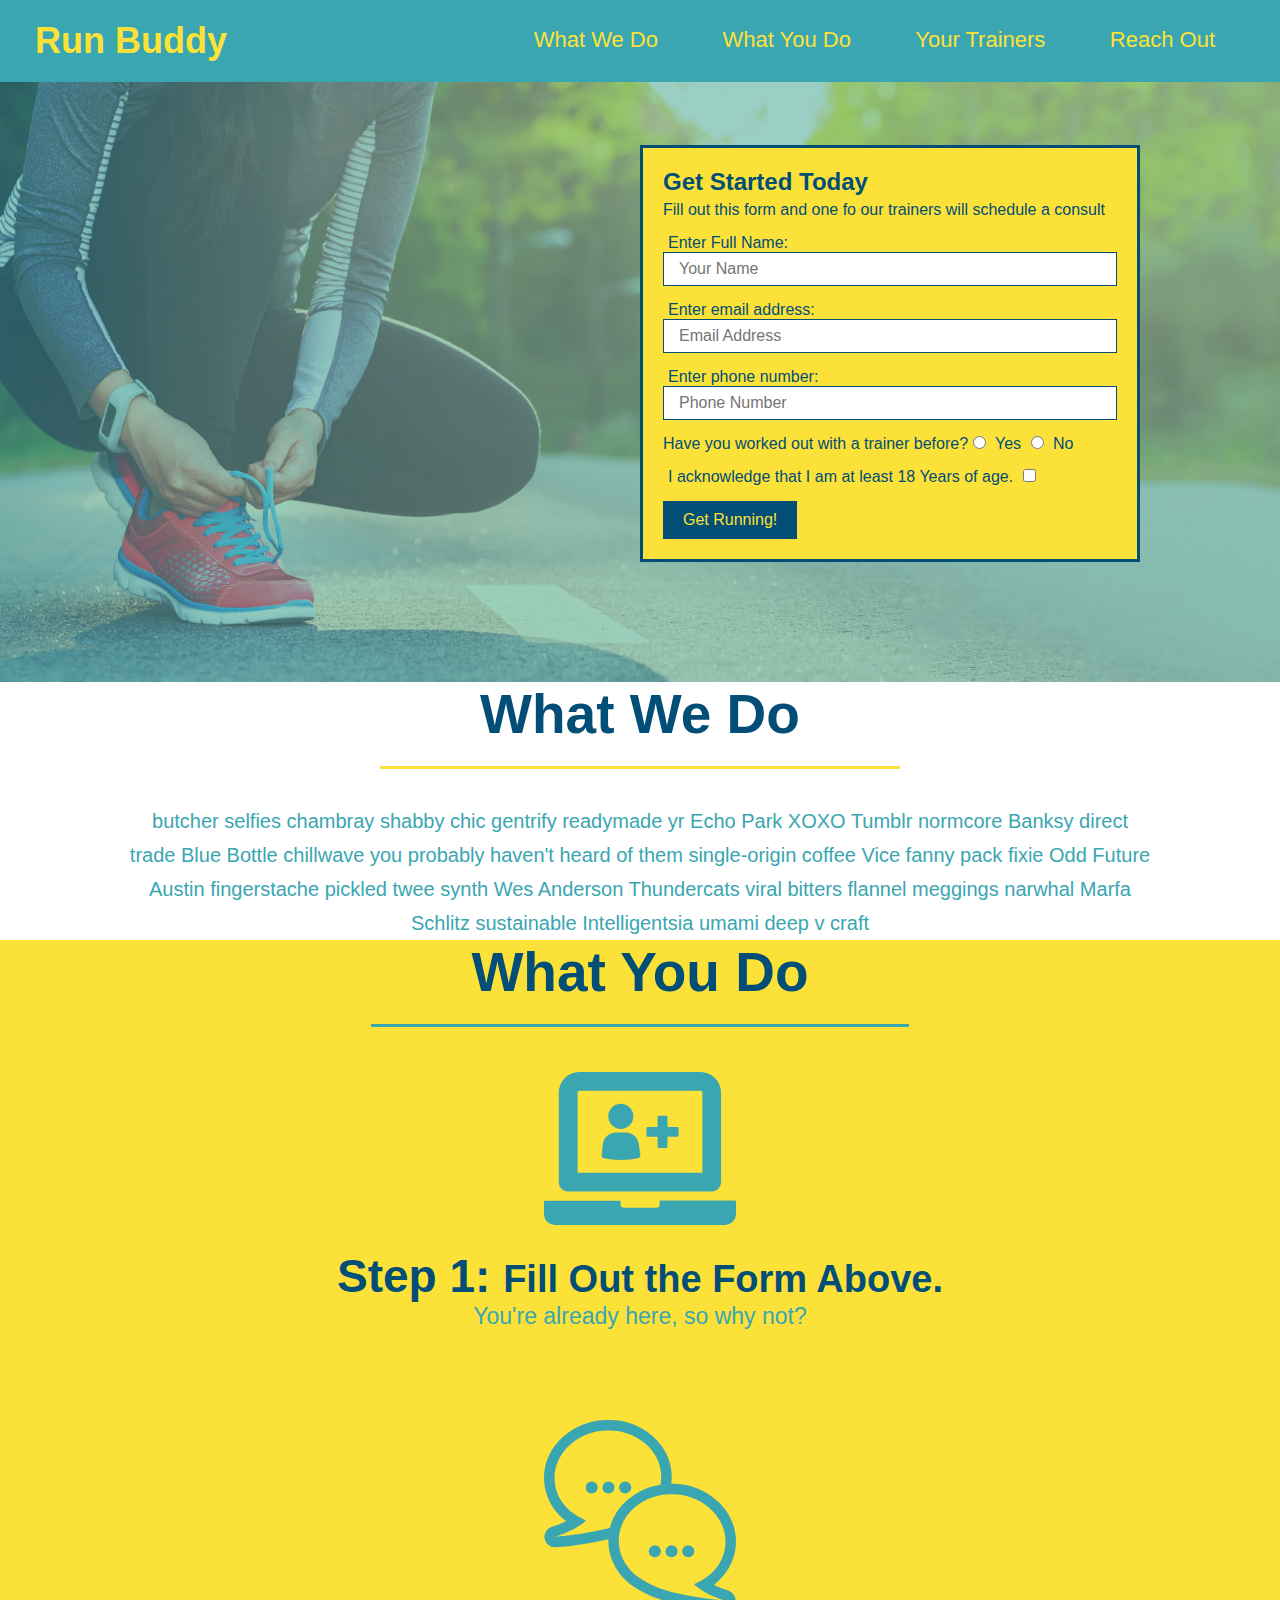
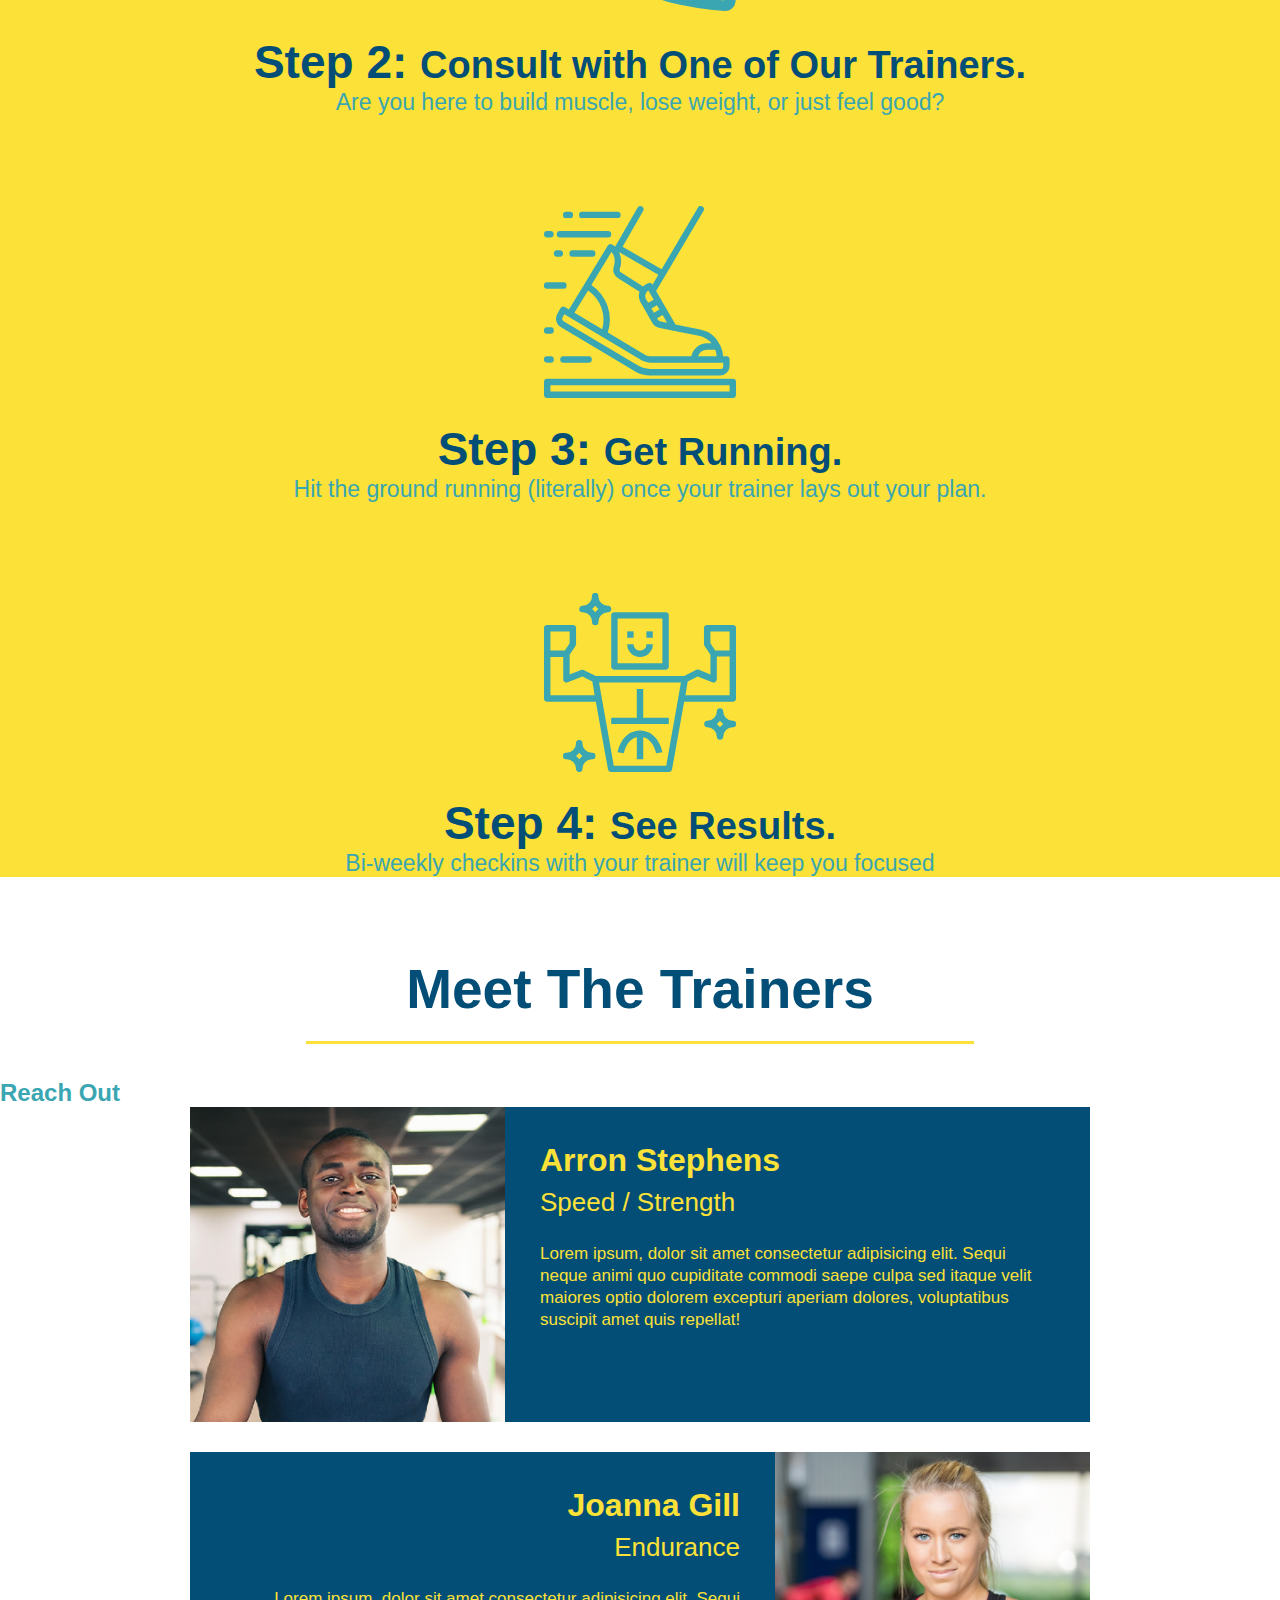
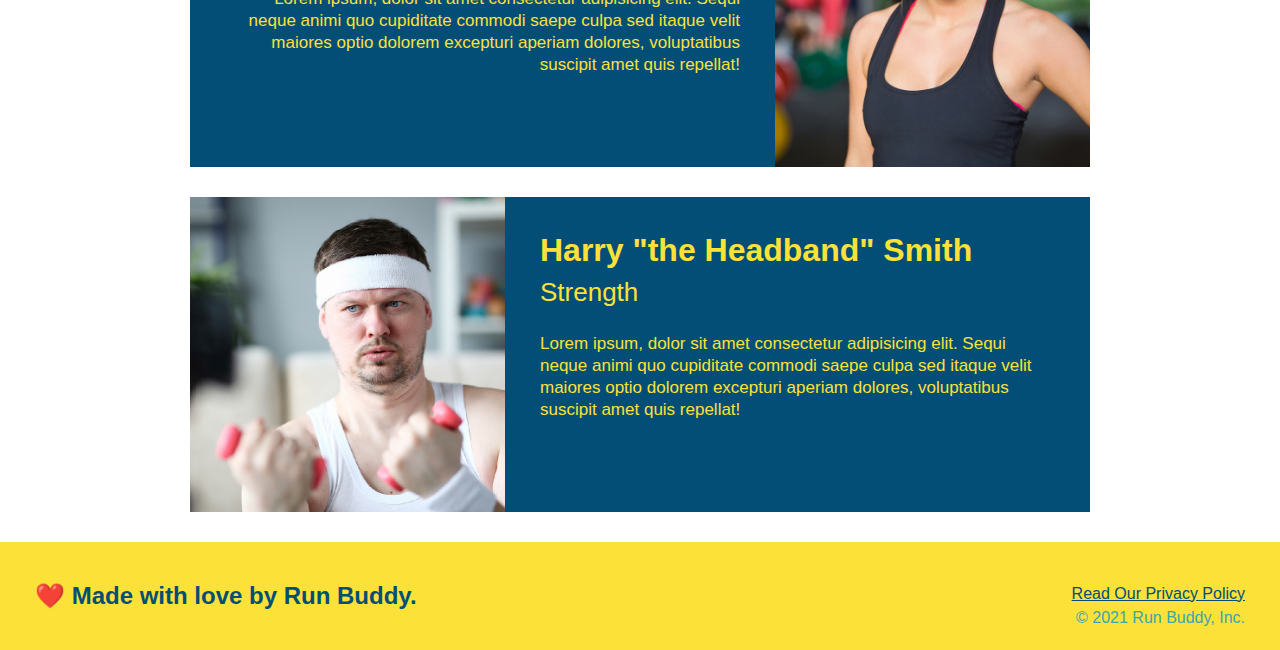
==== index.html @ f53e78df "completed the trainers section" ====
<!DOCTYPE html>
<html lang="en">
  <head>
    <link rel="stylesheet" href="style.css" />
    <meta charset="UTF-8" />
    <meta http-equiv="X-UA-Compatible" content="IE=edge" />
    <meta name="viewport" content="width=device-width, initial-scale=1.0" />
    <title>Run Buddy</title>
  </head>
  <body>
    <header>
      <h1><a href="/">Run Buddy</a></h1>
      <nav>
        <ul>
          <li><a href="#what-we-do">What We Do</a></li>
          <li><a href="#what-you-do">What You Do</a></li>
          <li><a href="#your-trainers">Your Trainers</a></li>
          <li><a href="#reach-out">Reach Out</a></li>
        </ul>
      </nav>
    </header>
    <section class="hero">
      <div class="hero-form">
        <h3>Get Started Today</h3>
        <p>
          Fill out this form and one fo our trainers will schedule a consult
        </p>
        <form>
          <label for="name">Enter Full Name:</label>
          <input
            class="form-imput"
            type="text"
            placeholder="Your Name"
            name="name"
            id="name"
          />
          <label for="email">Enter email address:</label>
          <input
            class="form-imput"
            type="email"
            placeholder="Email Address"
            name="email"
            id="email"
          />
          <label for="phone">Enter phone number:</label>
          <input
            class="form-imput"
            type="tel"
            placeholder="Phone Number"
            name="phone"
            id="phone"
          />
          <p>
            Have you worked out with a trainer before?
            <input type="radio" name="trainer-confirm" id="trainer-yes" />
            <label for="trainer-yes">Yes</label>
            <input type="radio" name="trainer-confirm" id="trainer-no" />
            <label for="trainer-no">No</label>
          </p>
          <p>
            <label for="checkbox">
              I acknowledge that I am at least 18 Years of age.
            </label>
            <input type="checkbox" name="age-confrim" id="checkbox" />
          </p>
          <button type="submit">Get Running!</button>
        </form>
      </div>
    </section>
    <section id="what-we-do" class="intro">
      <h2 class="section-title primary-border">What We Do</h2>
      <p>
        butcher selfies chambray shabby chic gentrify readymade yr Echo Park
        XOXO Tumblr normcore Banksy direct trade Blue Bottle chillwave you
        probably haven't heard of them single-origin coffee Vice fanny pack
        fixie Odd Future Austin fingerstache pickled twee synth Wes Anderson
        Thundercats viral bitters flannel meggings narwhal Marfa Schlitz
        sustainable Intelligentsia umami deep v craft
      </p>
    </section>
    <section id="what-you-do" class="steps">
      <h2 class="section-title secondary-border">What You Do</h2>
      <div>
        <img src="/images/step-1.svg" alt="" />
        <h3>Step 1: <span>Fill Out the Form Above.</span></h3>
        <p>You're already here, so why not?</p>
      </div>
      <div>
        <img src="/images/step-2.svg" alt="" />
        <h3>Step 2: <span>Consult with One of Our Trainers.</span></h3>
        <p>Are you here to build muscle, lose weight, or just feel good?</p>
      </div>
      <div>
        <img src="/images/step-3.svg" alt="" />
        <h3>Step 3: <span>Get Running.</span></h3>
        <p>
          Hit the ground running (literally) once your trainer lays out your
          plan.
        </p>
      </div>
      <div>
        <img src="/images/step-4.svg" alt="" />
        <h3>Step 4: <span>See Results.</span></h3>
        <p>Bi-weekly checkins with your trainer will keep you focused</p>
      </div>
    </section>
    <section id="your-trainers" class="trainers">
      <h2 class="section-title primary-border">Meet The Trainers</h2>
    </section>
    <section>
      <h2>Reach Out</h2>
      <article class="trainer">
        <img
          src="/images/trainer-1.jpg"
          alt="Arron Stephens in his workout cloths, ready to pump iron"
        />
        <div class="trainer-bio text-left">
          <h3>Arron Stephens</h3>
          <h4>Speed / Strength</h4>
          <p>
            Lorem ipsum, dolor sit amet consectetur adipisicing elit. Sequi
            neque animi quo cupiditate commodi saepe culpa sed itaque velit
            maiores optio dolorem excepturi aperiam dolores, voluptatibus
            suscipit amet quis repellat!
          </p>
        </div>
      </article>
      <article class="trainer">
        <div class="trainer-bio text-right">
          <h3>Joanna Gill</h3>
          <h4>Endurance</h4>
          <p>
            Lorem ipsum, dolor sit amet consectetur adipisicing elit. Sequi
            neque animi quo cupiditate commodi saepe culpa sed itaque velit
            maiores optio dolorem excepturi aperiam dolores, voluptatibus
            suscipit amet quis repellat!
          </p>
        </div>
        <img
          src="/images/trainer-2.jpg"
          alt="Joanna Gill cooling off after a workout"
        />
      </article>
      <article class="trainer">
        <img
          src="/images/trainer-3.jpg"
          alt="Harry Smith wearing a headband and lifting comically small pink weights"
        />
        <div class="trainer-bio text-left">
          <h3>Harry "the Headband" Smith</h3>
          <h4>Strength</h4>
          <p>
            Lorem ipsum, dolor sit amet consectetur adipisicing elit. Sequi
            neque animi quo cupiditate commodi saepe culpa sed itaque velit
            maiores optio dolorem excepturi aperiam dolores, voluptatibus
            suscipit amet quis repellat!
          </p>
        </div>
      </article>
    </section>
    <footer>
      <h2>❤️ Made with love by Run Buddy.</h2>
      <div>
        <a href="#">Read Our Privacy Policy</a><br />&copy; 2021 Run Buddy, Inc.
      </div>
    </footer>
  </body>
</html>
---- style.css ----
* {
  margin: 0;
  padding: 0rem;
  box-sizing: border-box;
}

header h1 {
  font-weight: bold;
  font-size: 36px;
  color: #fce138;
  margin: 0;
}

header a {
  text-decoration: none;
  color: #fce138;
}

body {
  color: #39a6b2;
  font-family: Helvetica, Arial, sans-serif;
}

header {
  padding: 20px 35px;
  background-color: #39a6b2;
}
header nav {
  float: right;
  margin: 7px 0;
}

header nav ul li {
  display: inline;
}

header nav ul li a {
  margin: 0 30px;
  font-weight: lighter;
  font-size: 22px;
}

header h1 {
  font-weight: bold;
  font-size: 36px;
  color: #fce138;
  margin: 0;
  display: inline;
}

footer {
  background: #fce138;
  width: 100%;
  padding: 40px 35px;
}

footer h2 {
  display: inline;
  color: #024e76;
  margin: 0;
}

footer div {
  float: right;
  line-height: 1.5;
  text-align: right;
}
footer a {
  color: #024e76;
}

.hero {
  padding: 60px;
  background-image: url(/images/hero-bg.jpg);
  height: 600px;
  background-size: cover;
  background-position: center;
  position: relative;
}

.hero-form {
  background-color: #fce138;
  padding: 20px;
  width: 500px;
  color: #024e76;
  border-style: solid;
  border-width: 3px;
  border-color: #024e76;
  border: solid 3px #024e76;
  position: absolute;
  bottom: 120px;
  right: 140px;
}

.hero-form h3 {
  font-size: 24px;
  margin: 0;
}

.hero-form p {
  margin: 5px 0 15px 0;
}

.form-imput {
  border: 1px solid #024e76;
  display: block;
  padding: 7px 15px;
  font-size: 16px;
  color: #024e76;
  width: 100%;
  margin-bottom: 15px;
}

.hero-form label {
  margin: 0 5px;
}

button {
  padding: 10px 20px;
  font-size: 16px;
  background-color: #024e76;
  color: #fce138;
  border: none;
}

.intro {
  text-align: center;
}

.intro p {
  line-height: 1.7;
  color: #39a6b2;
  width: 80%;
  font-size: 20px;
  display: inline-block;
  margin: 0 auto;
}
.steps {
  text-align: center;
  background: #fce138;
}

.section-title {
  font-size: 55px;
  color: #024e76;
  margin-bottom: 35px;
  padding: 0 100px 20px 100px;
  display: inline-block;
  border-bottom: 3px solid;
}

.primary-border {
  border-color: #fce138;
}
.secondary-border {
  border-color: #39a6b2;
}

.steps div {
  margin-bottom: 80px;
}

.steps img {
  width: 15%;
  margin: 10px 0;
}

.steps h3 {
  color: #024e76;
  font-size: 46px;
  margin-top: 10px;
}

.steps p {
  color: #39a6b2;
  font-size: 23px;
}
.steps span {
  font-size: 38px;
}

.trainers {
  text-align: center;
}
.trainer {
  width: 900px;
  margin: 0 auto 30px auto;
  background: #024e76;
  color: #fce138;
  overflow: auto;
}

.trainer img {
  width: 35%;
  float: left;
}

.trainer-bio {
  padding: 35px;
  float: left;
  width: 65%;
}

.text-left {
  text-align: left;
}
.text-right {
  text-align: right;
}

.trainer-bio h3 {
  font-size: 32px;
  margin-bottom: 8px;
}
.trainer-bio h4 {
  font-weight: lighter;
  font-size: 26px;
  margin-bottom: 25px;
}
.trainer-bio p {
  font-size: 17px;
  line-height: 1.3;
}
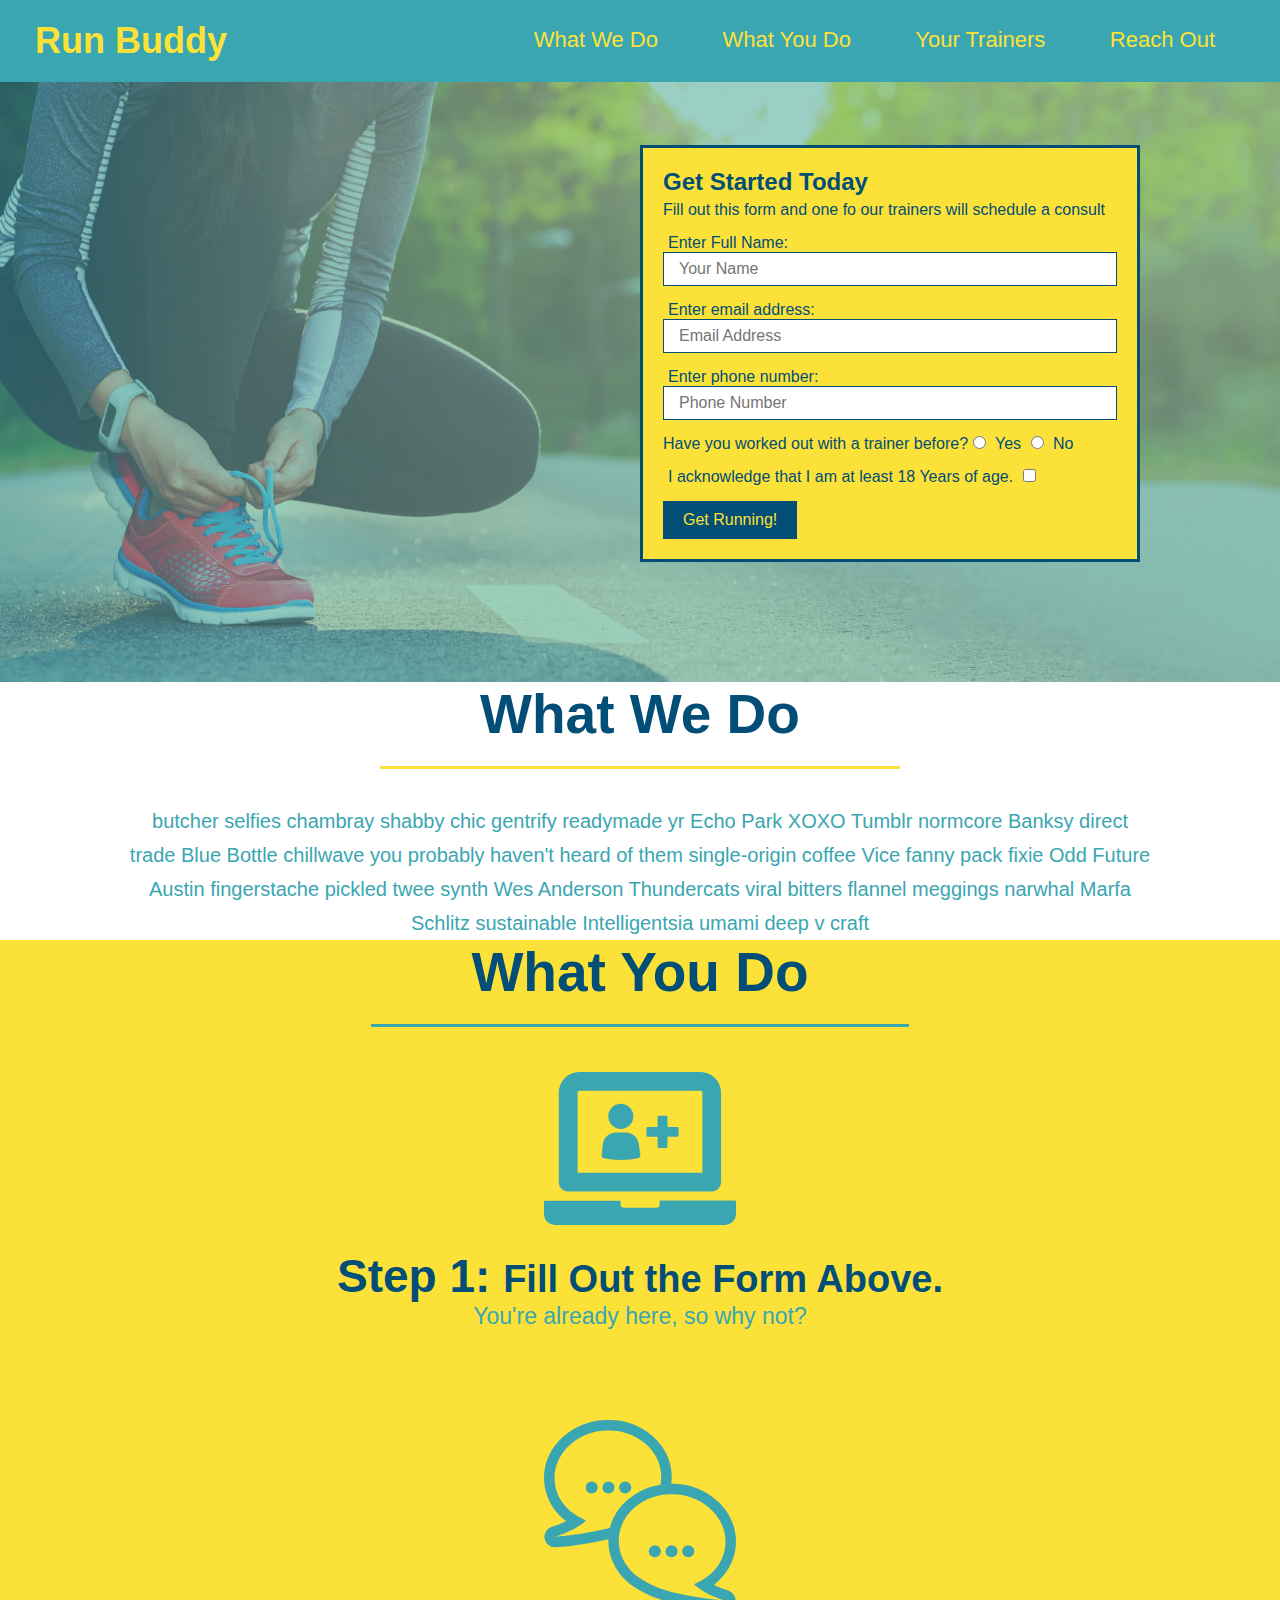
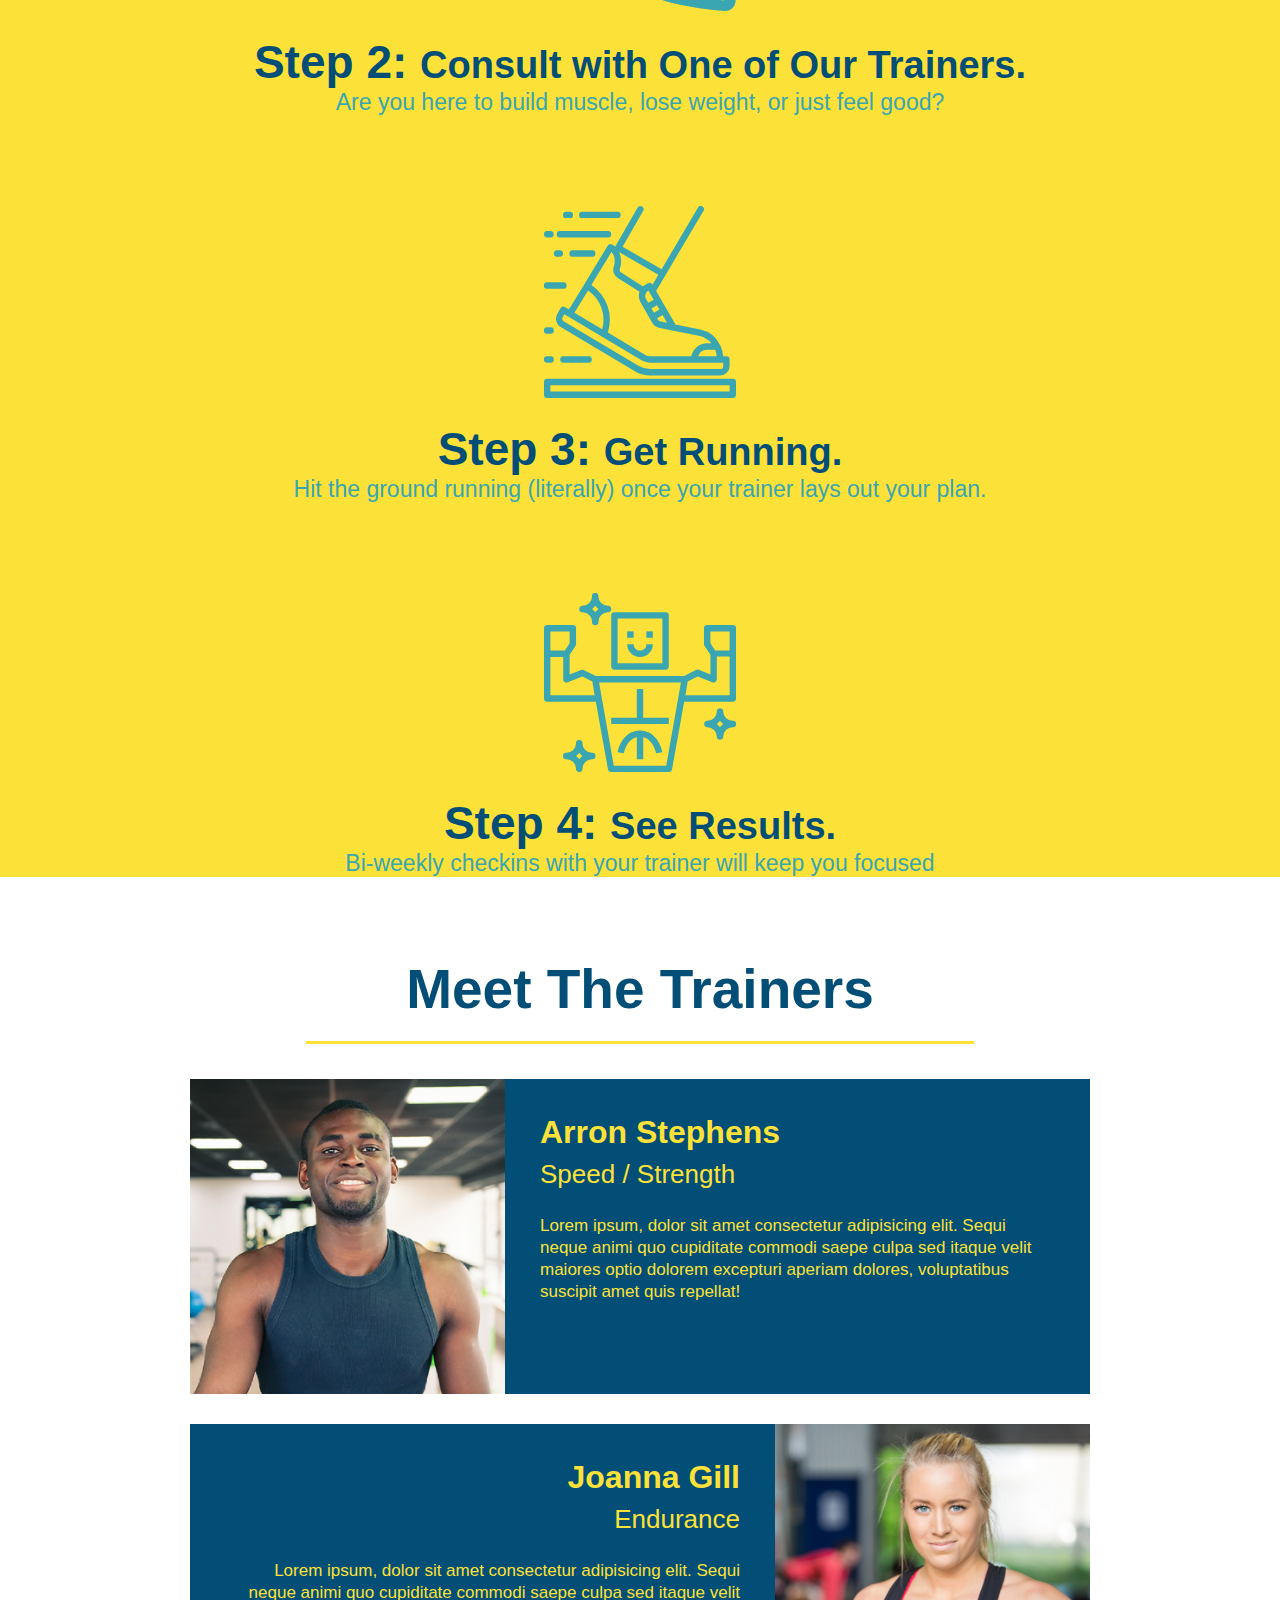
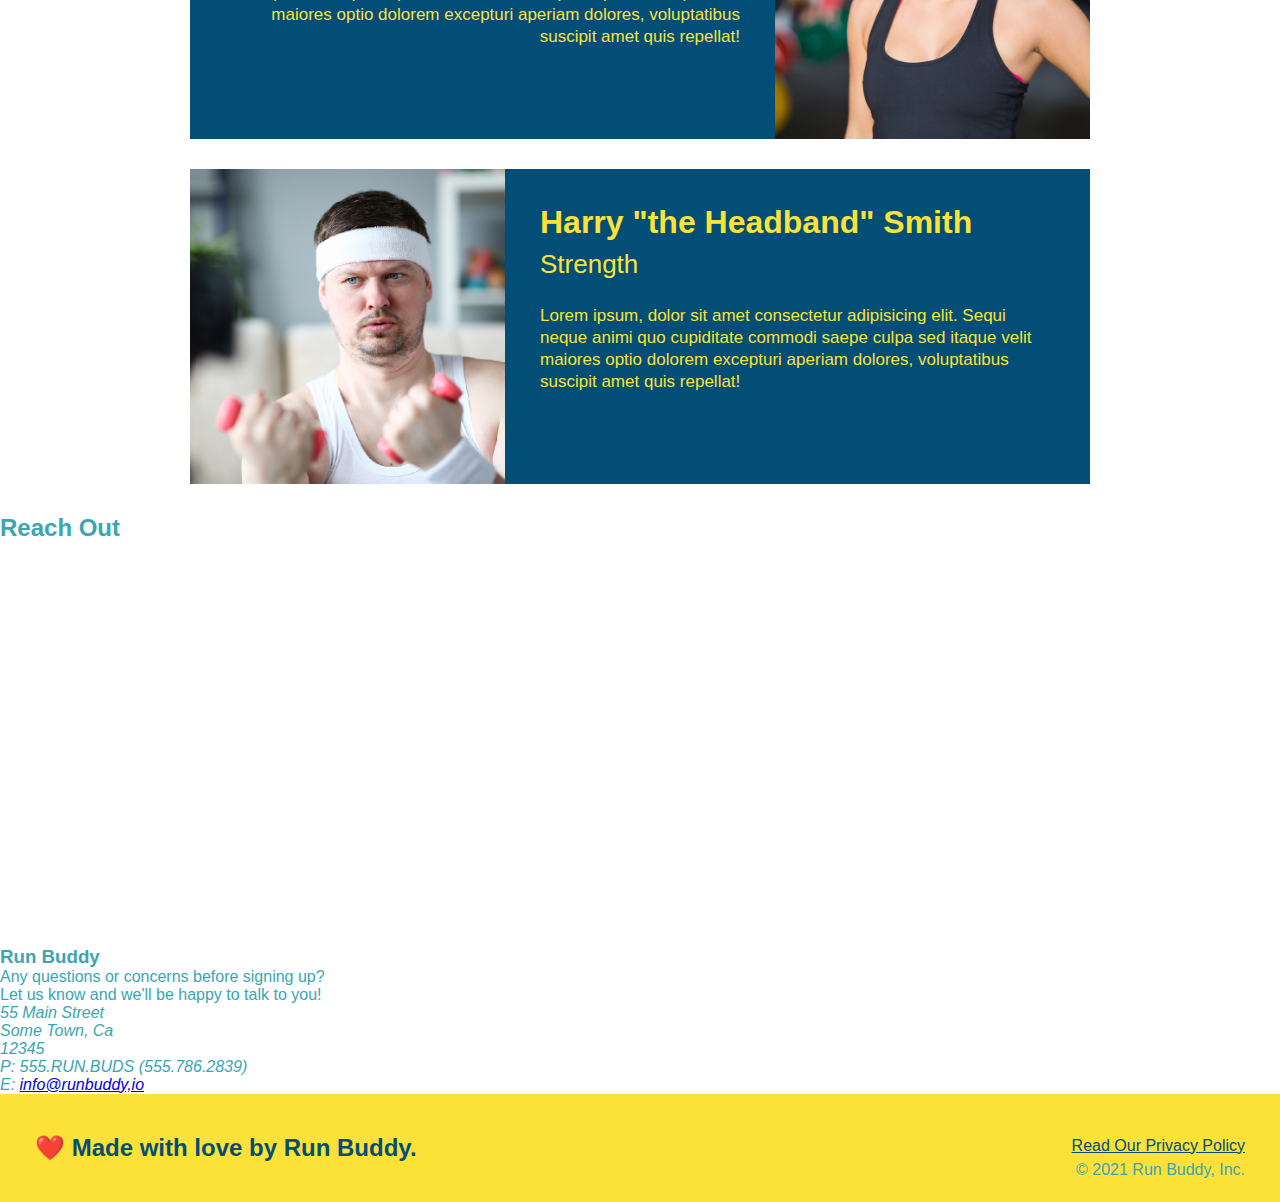
==== commit 186a48a8: "added reach out section" ====
--- a/index.html
+++ b/index.html
@@ -108,7 +108,6 @@
       <h2 class="section-title primary-border">Meet The Trainers</h2>
     </section>
     <section>
-      <h2>Reach Out</h2>
       <article class="trainer">
         <img
           src="/images/trainer-1.jpg"
@@ -158,6 +157,34 @@
         </div>
       </article>
     </section>
+    <section>
+      <h2>Reach Out</h2>
+      <div class="contact-info">
+        <iframe
+          src="https://www.google.com/maps/embed?pb=!1m18!1m12!1m3!1d195166.85764876707!2d-122.33954876734413!3d40.153817505942385!2m3!1f0!2f0!3f0!3m2!1i1024!2i768!4f13.1!3m3!1m2!1s0x80828359dcadd0dd%3A0x6235675d4a709898!2sPlanet%20Fitness!5e0!3m2!1sen!2sus!4v1633127228440!5m2!1sen!2sus"
+          width="400"
+          height="400"
+          style="border: 0"
+          allowfullscreen=""
+          loading="lazy"
+        ></iframe>
+        <div>
+          <h3>Run Buddy</h3>
+          <p>
+            Any questions or concerns before signing up?
+            <br />
+            Let us know and we'll be happy to talk to you!
+          </p>
+          <address>
+            55 Main Street <br />
+            Some Town, Ca <br />
+            12345 <br />
+            P: 555.RUN.BUDS (555.786.2839) <br />
+            E: <a href="mailto:info@runbuddy.io">info@runbuddy,io</a>
+          </address>
+        </div>
+      </div>
+    </section>
     <footer>
       <h2>❤️ Made with love by Run Buddy.</h2>
       <div>
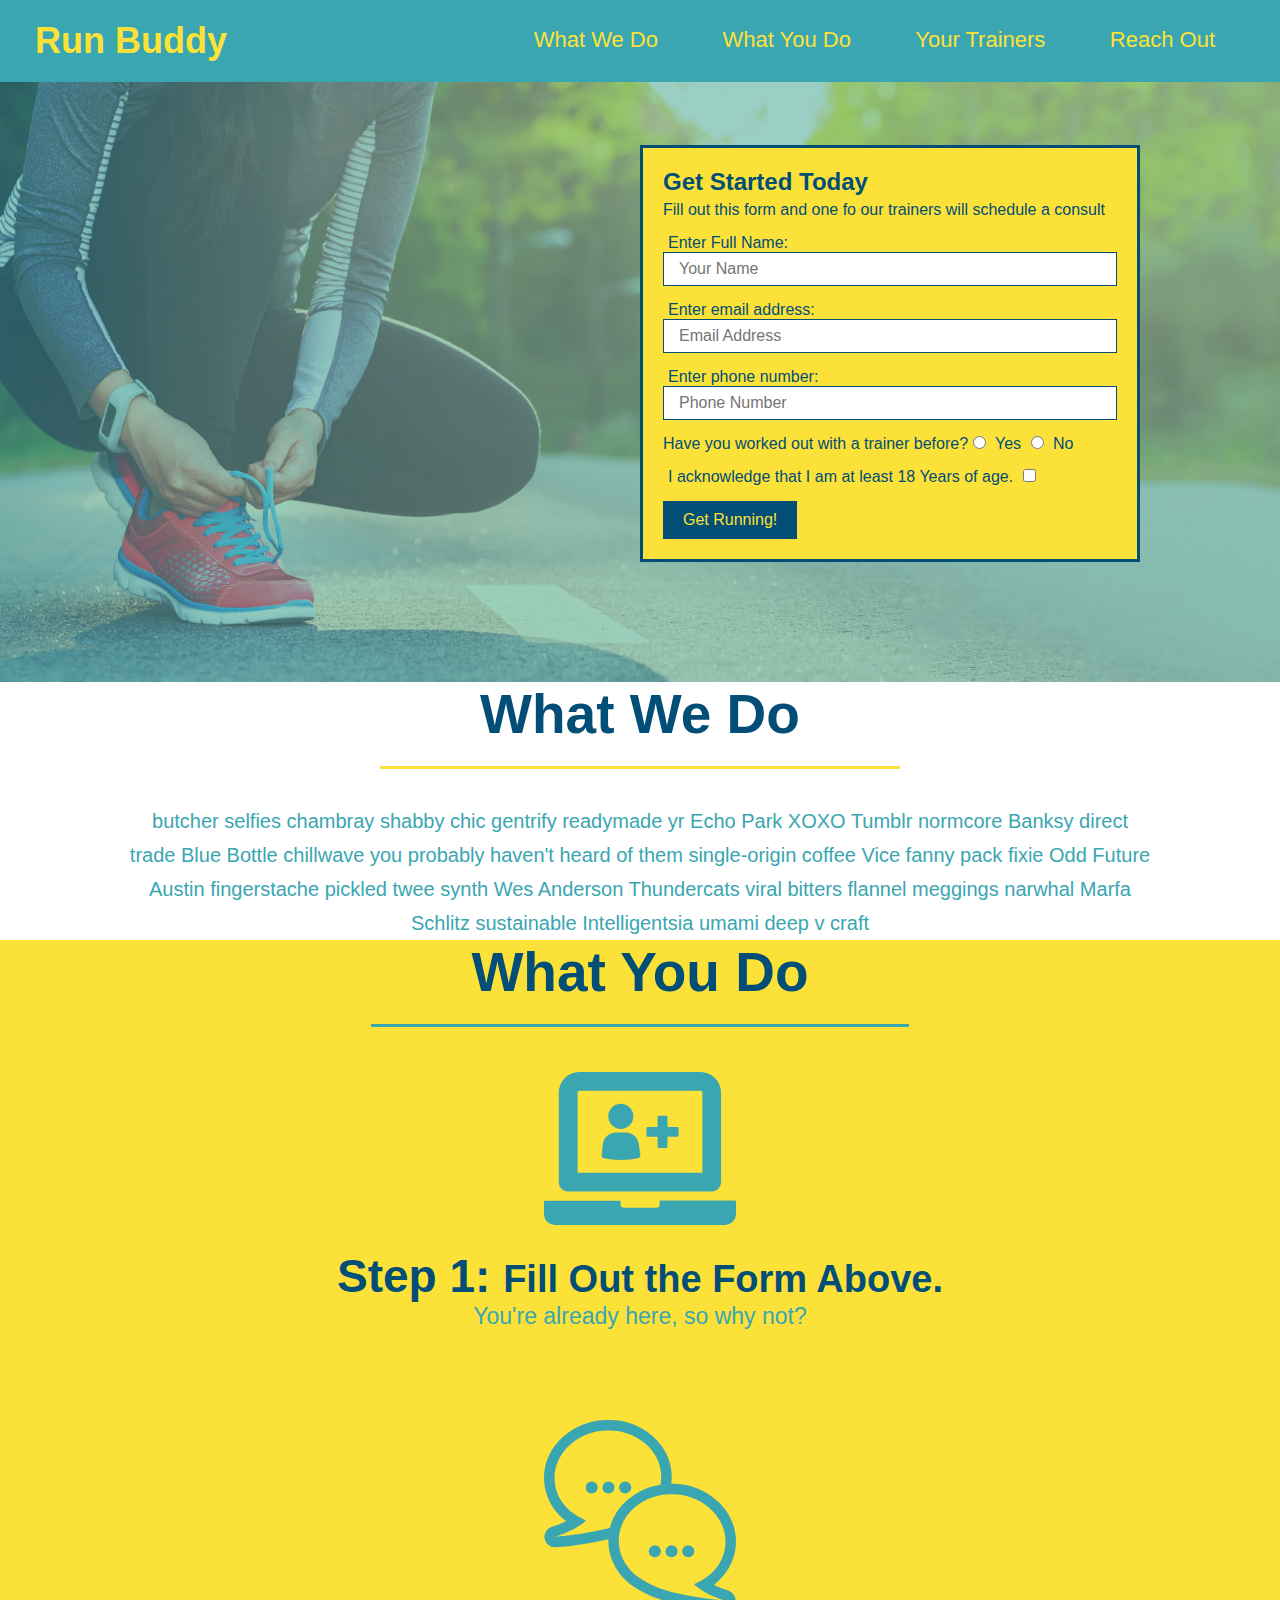
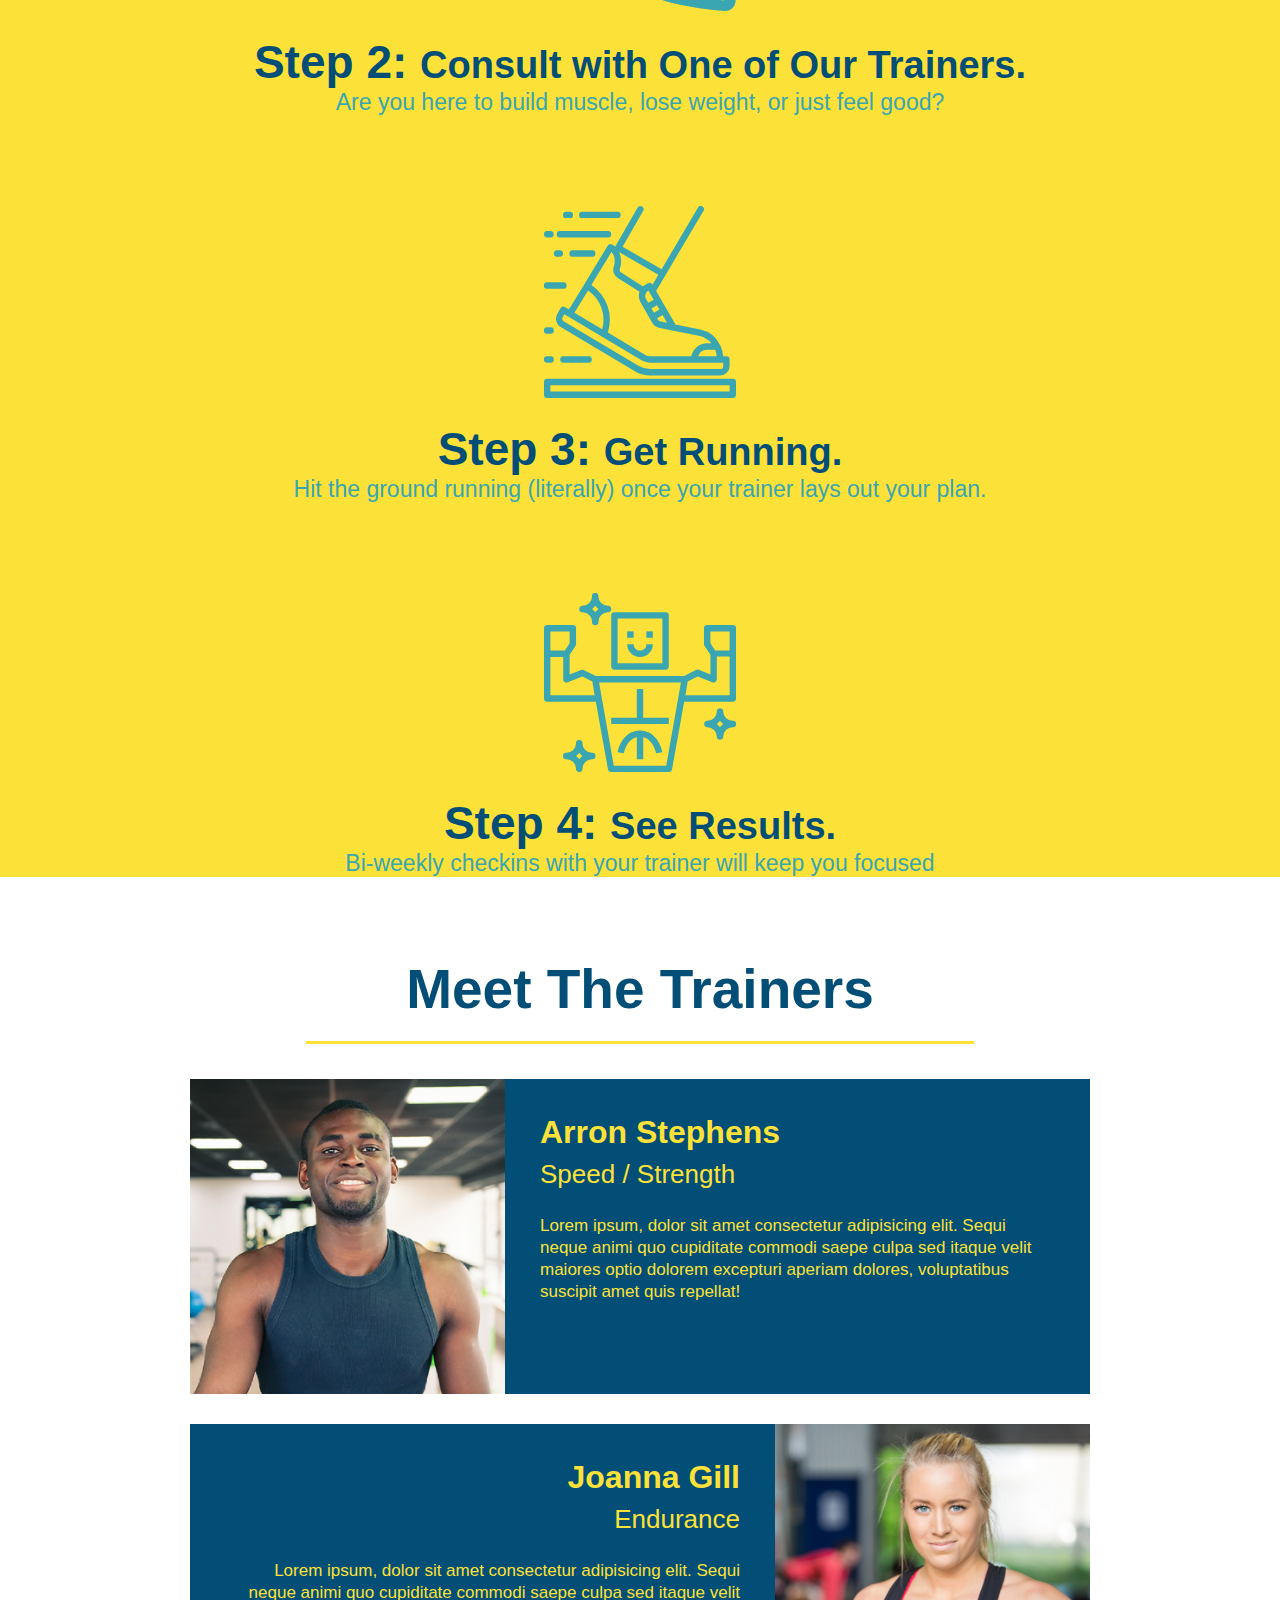
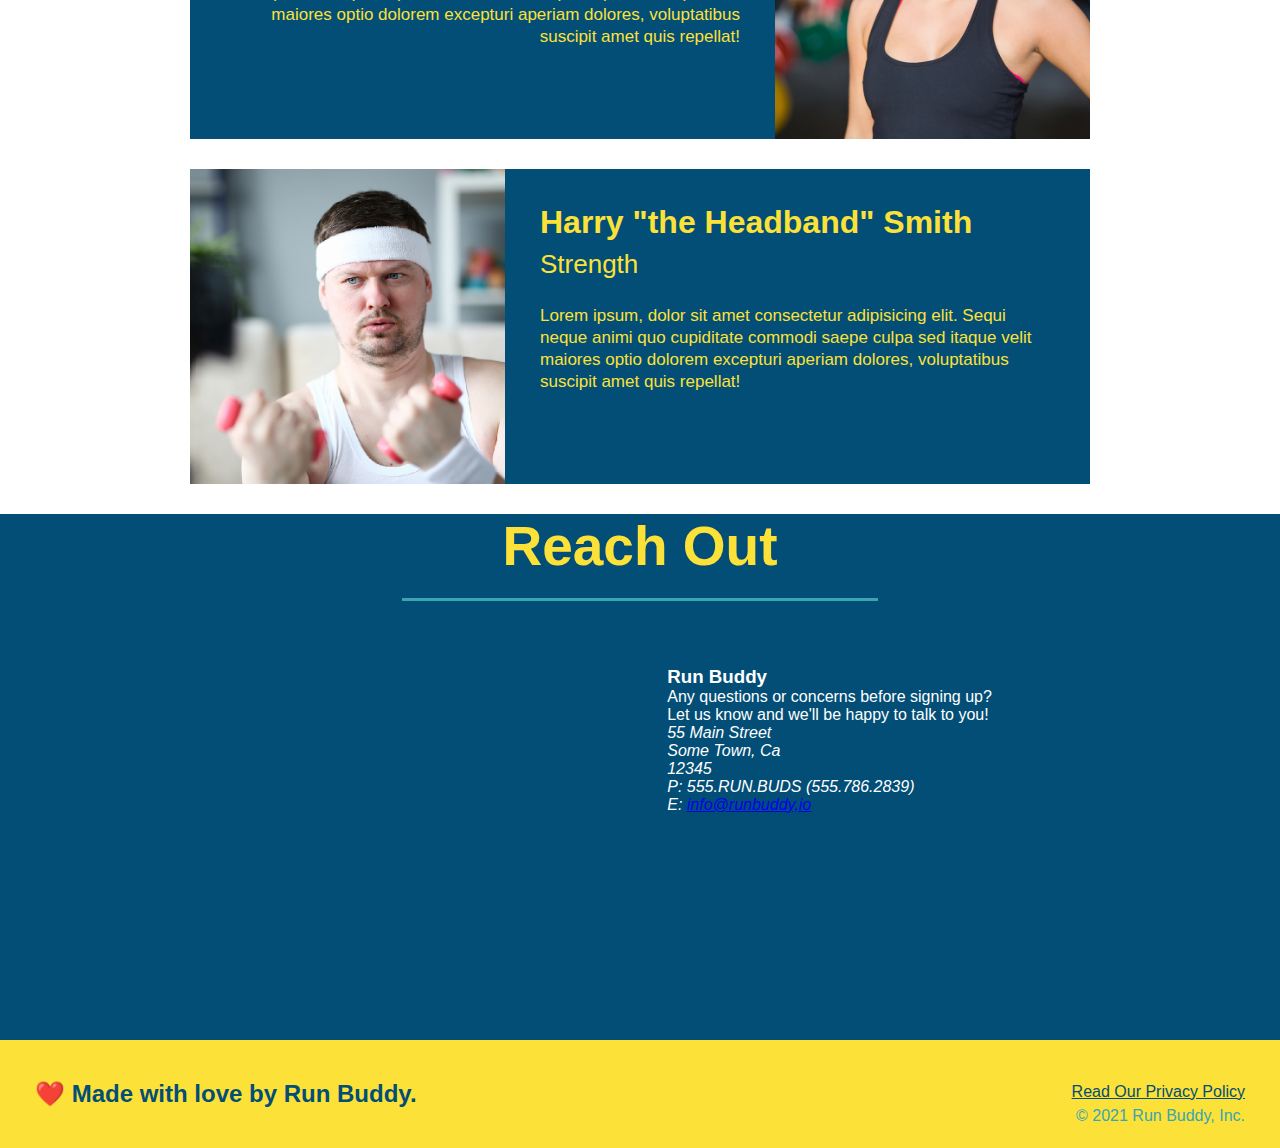
==== commit 09137004: "style contact info" ====
--- a/index.html
+++ b/index.html
@@ -157,8 +157,8 @@
         </div>
       </article>
     </section>
-    <section>
-      <h2>Reach Out</h2>
+    <section id="reach-out" class="contact">
+      <h2 class="section-title secondary-border">Reach Out</h2>
       <div class="contact-info">
         <iframe
           src="https://www.google.com/maps/embed?pb=!1m18!1m12!1m3!1d195166.85764876707!2d-122.33954876734413!3d40.153817505942385!2m3!1f0!2f0!3f0!3m2!1i1024!2i768!4f13.1!3m3!1m2!1s0x80828359dcadd0dd%3A0x6235675d4a709898!2sPlanet%20Fitness!5e0!3m2!1sen!2sus!4v1633127228440!5m2!1sen!2sus"
--- a/style.css
+++ b/style.css
@@ -221,3 +221,22 @@
   font-size: 17px;
   line-height: 1.3;
 }
+.contact {
+  text-align: center;
+  background: #024e76;
+}
+.contact h2 {
+  color: #fce138;
+}
+.contact-info iframe {
+  width: 400px;
+  height: 400px;
+}
+.contact-info div {
+  width: 410px;
+  display: inline-block;
+  vertical-align: top;
+  text-align: left;
+  margin: 30px 0 0 60px;
+  color: white;
+}
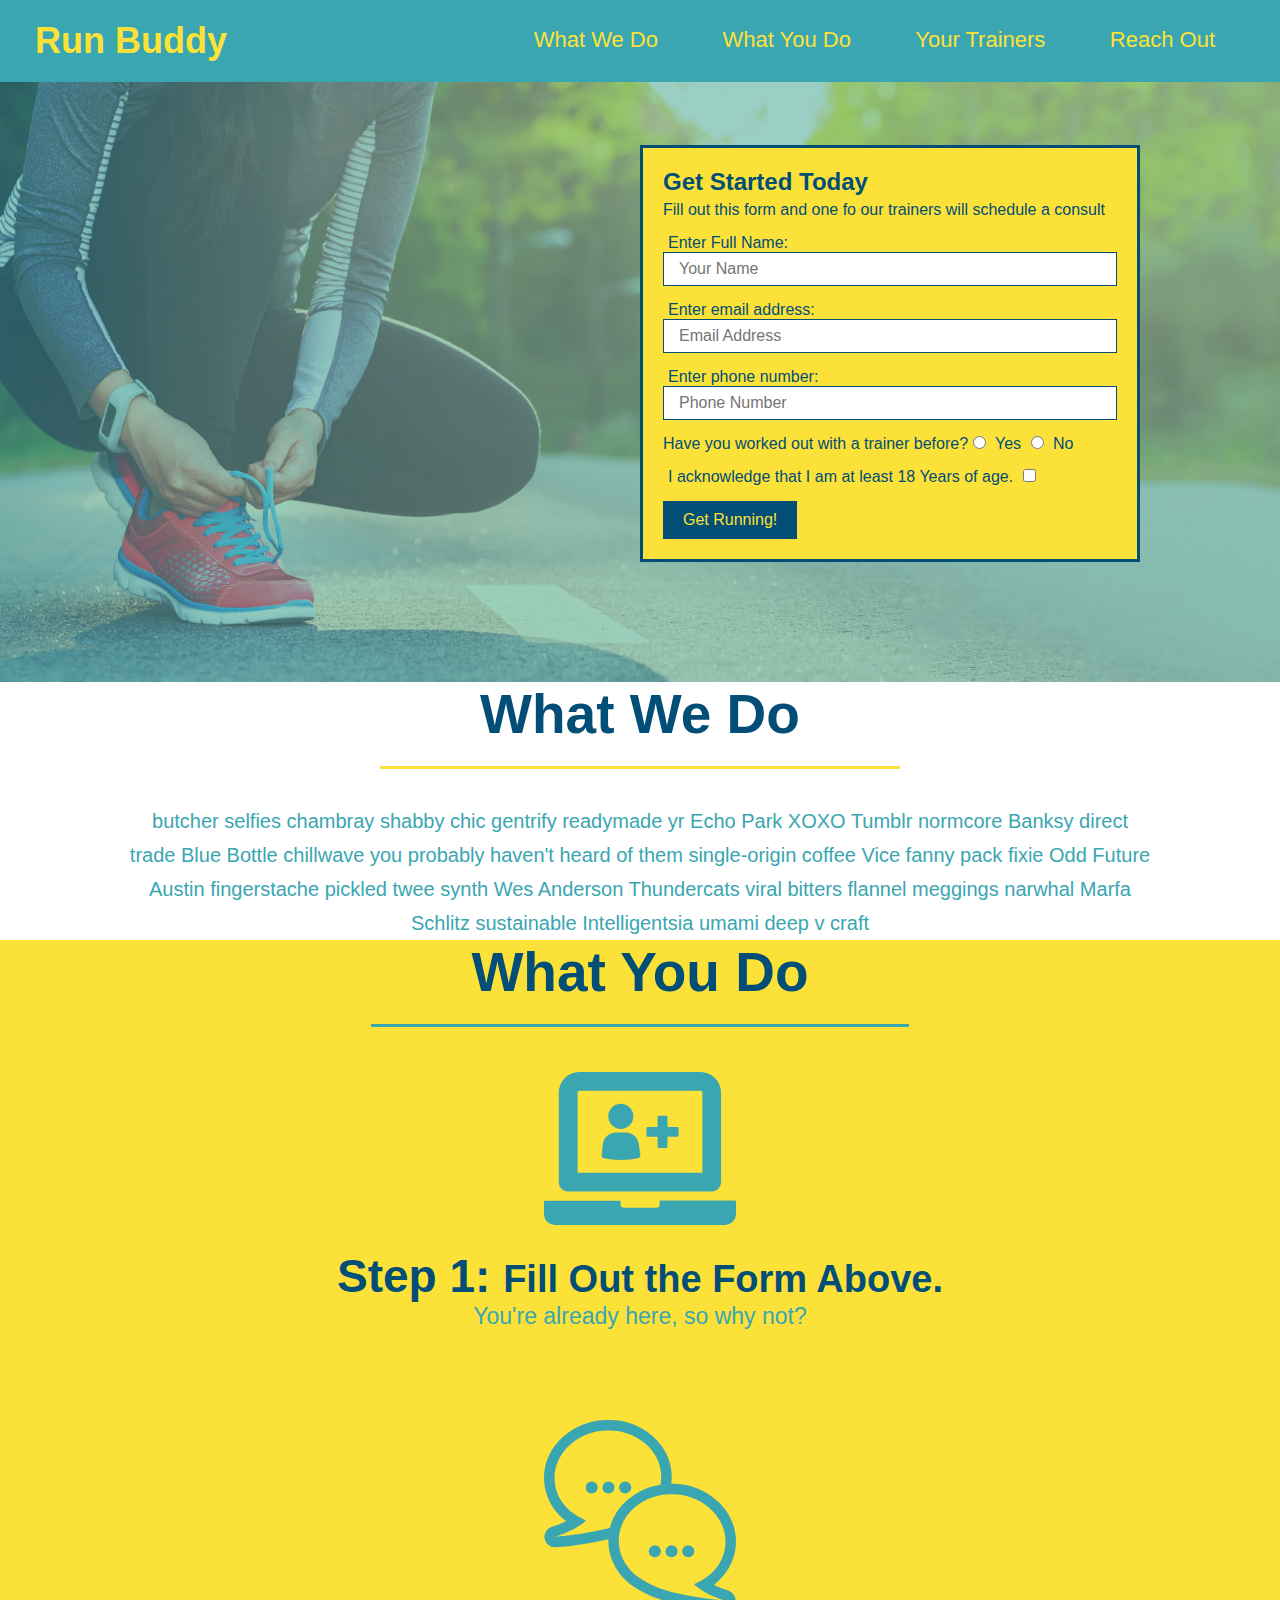
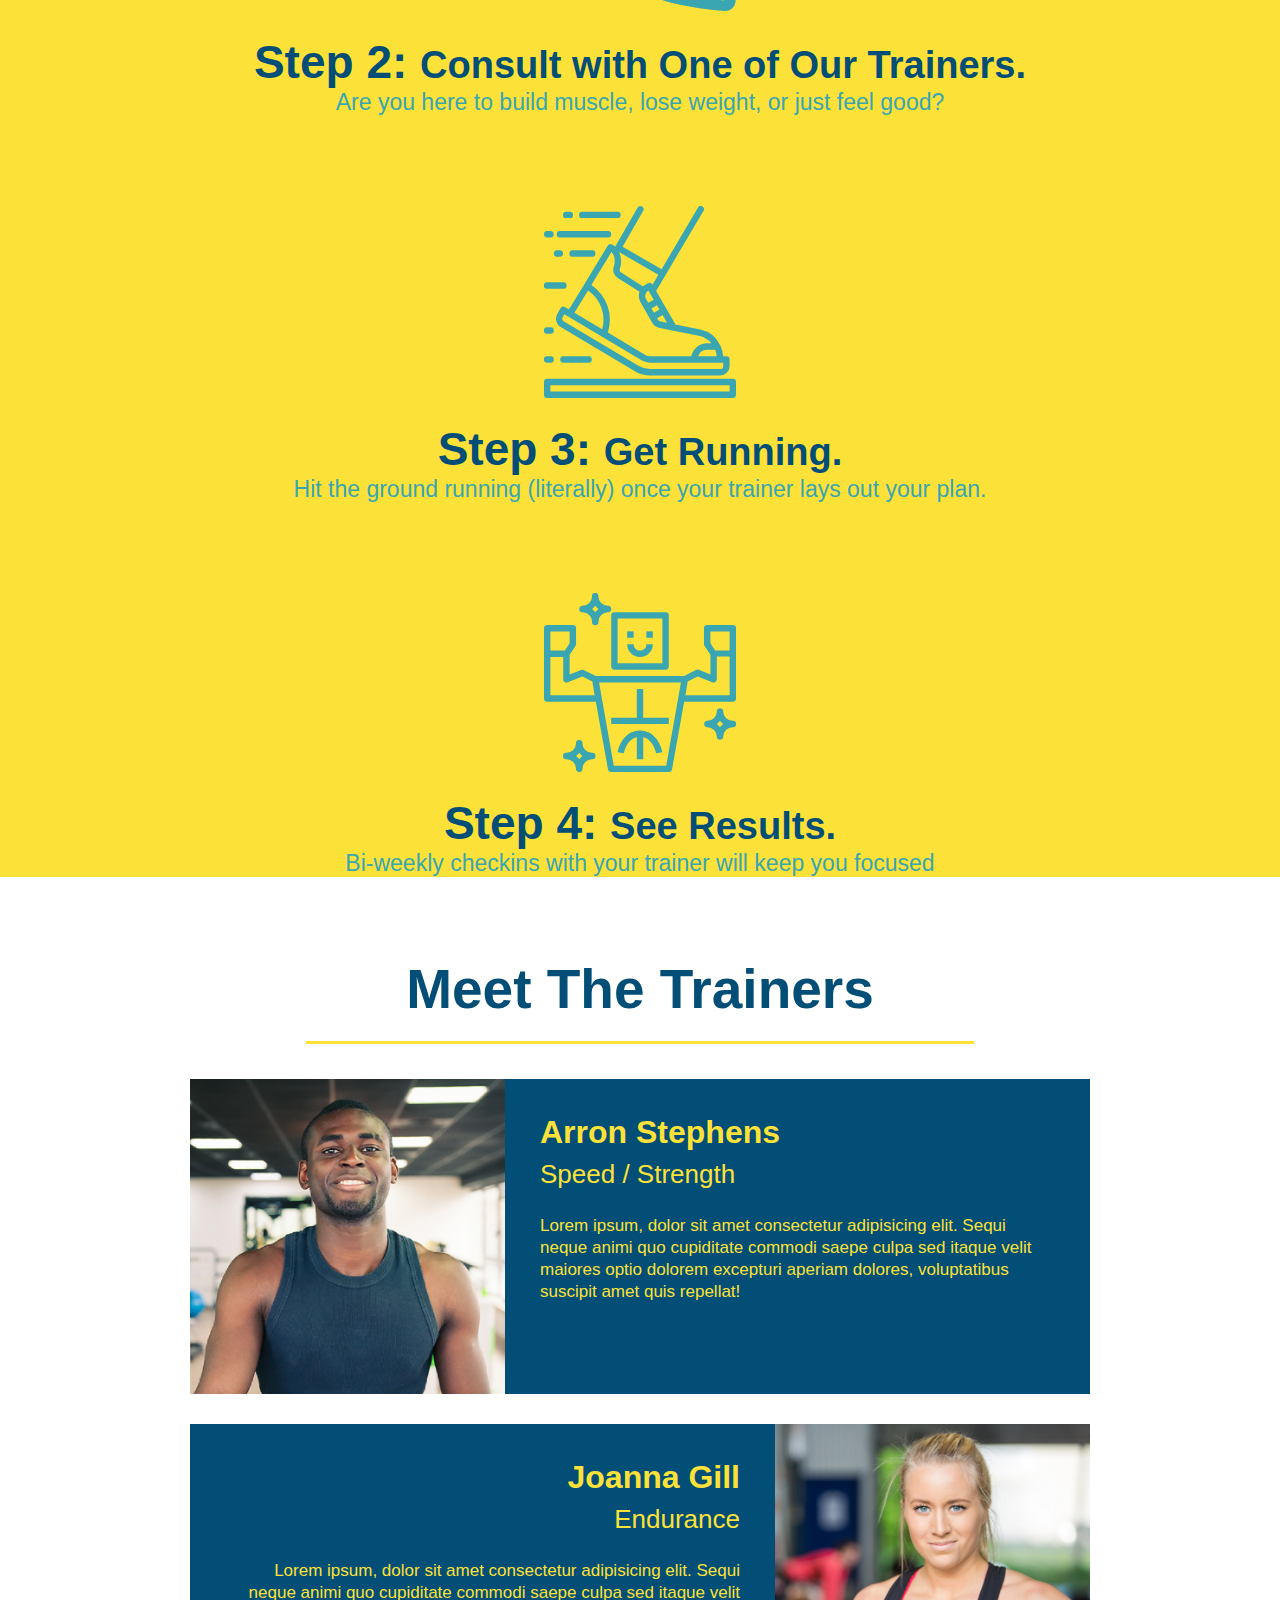
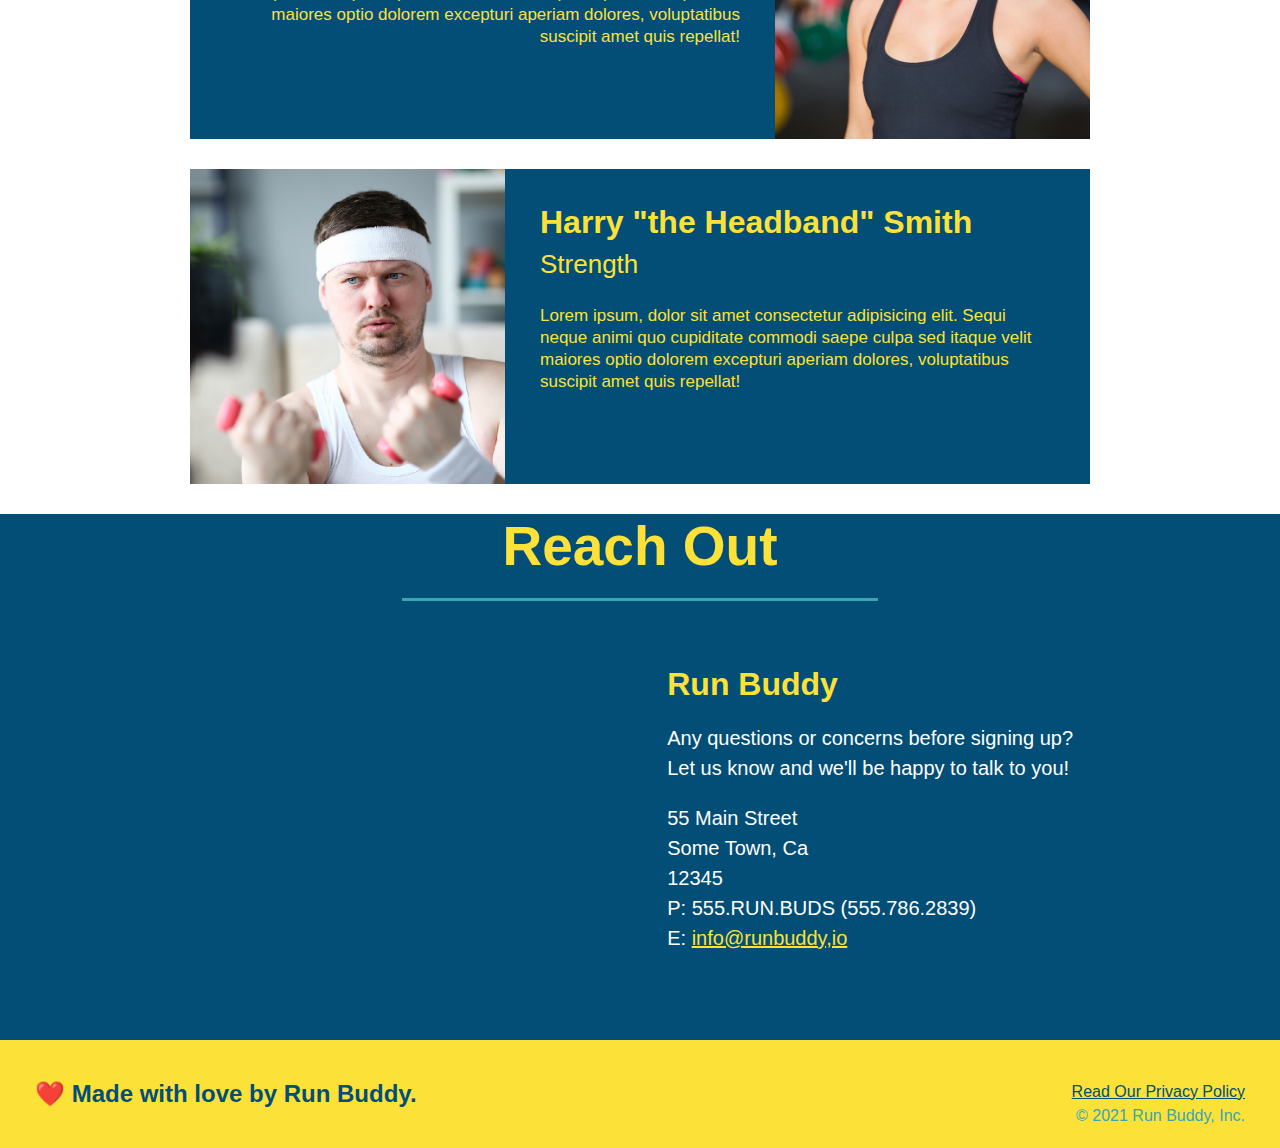
==== commit c290a483: "Privacy policy completed" ====
--- a/index.html
+++ b/index.html
@@ -188,7 +188,8 @@
     <footer>
       <h2>❤️ Made with love by Run Buddy.</h2>
       <div>
-        <a href="#">Read Our Privacy Policy</a><br />&copy; 2021 Run Buddy, Inc.
+        <a href="PrivPol.html">Read Our Privacy Policy</a><br />&copy; 2021 Run
+        Buddy, Inc.
       </div>
     </footer>
   </body>
--- a/style.css
+++ b/style.css
@@ -240,3 +240,18 @@
   margin: 30px 0 0 60px;
   color: white;
 }
+
+.contact-info h3 {
+  color: #fce138;
+  font-size: 32px;
+}
+.contact-info p,
+.contact-info address {
+  margin: 20px 0;
+  line-height: 1.5;
+  font-size: 20px;
+  font-style: normal;
+}
+.contact-info a {
+  color: #fce138;
+}
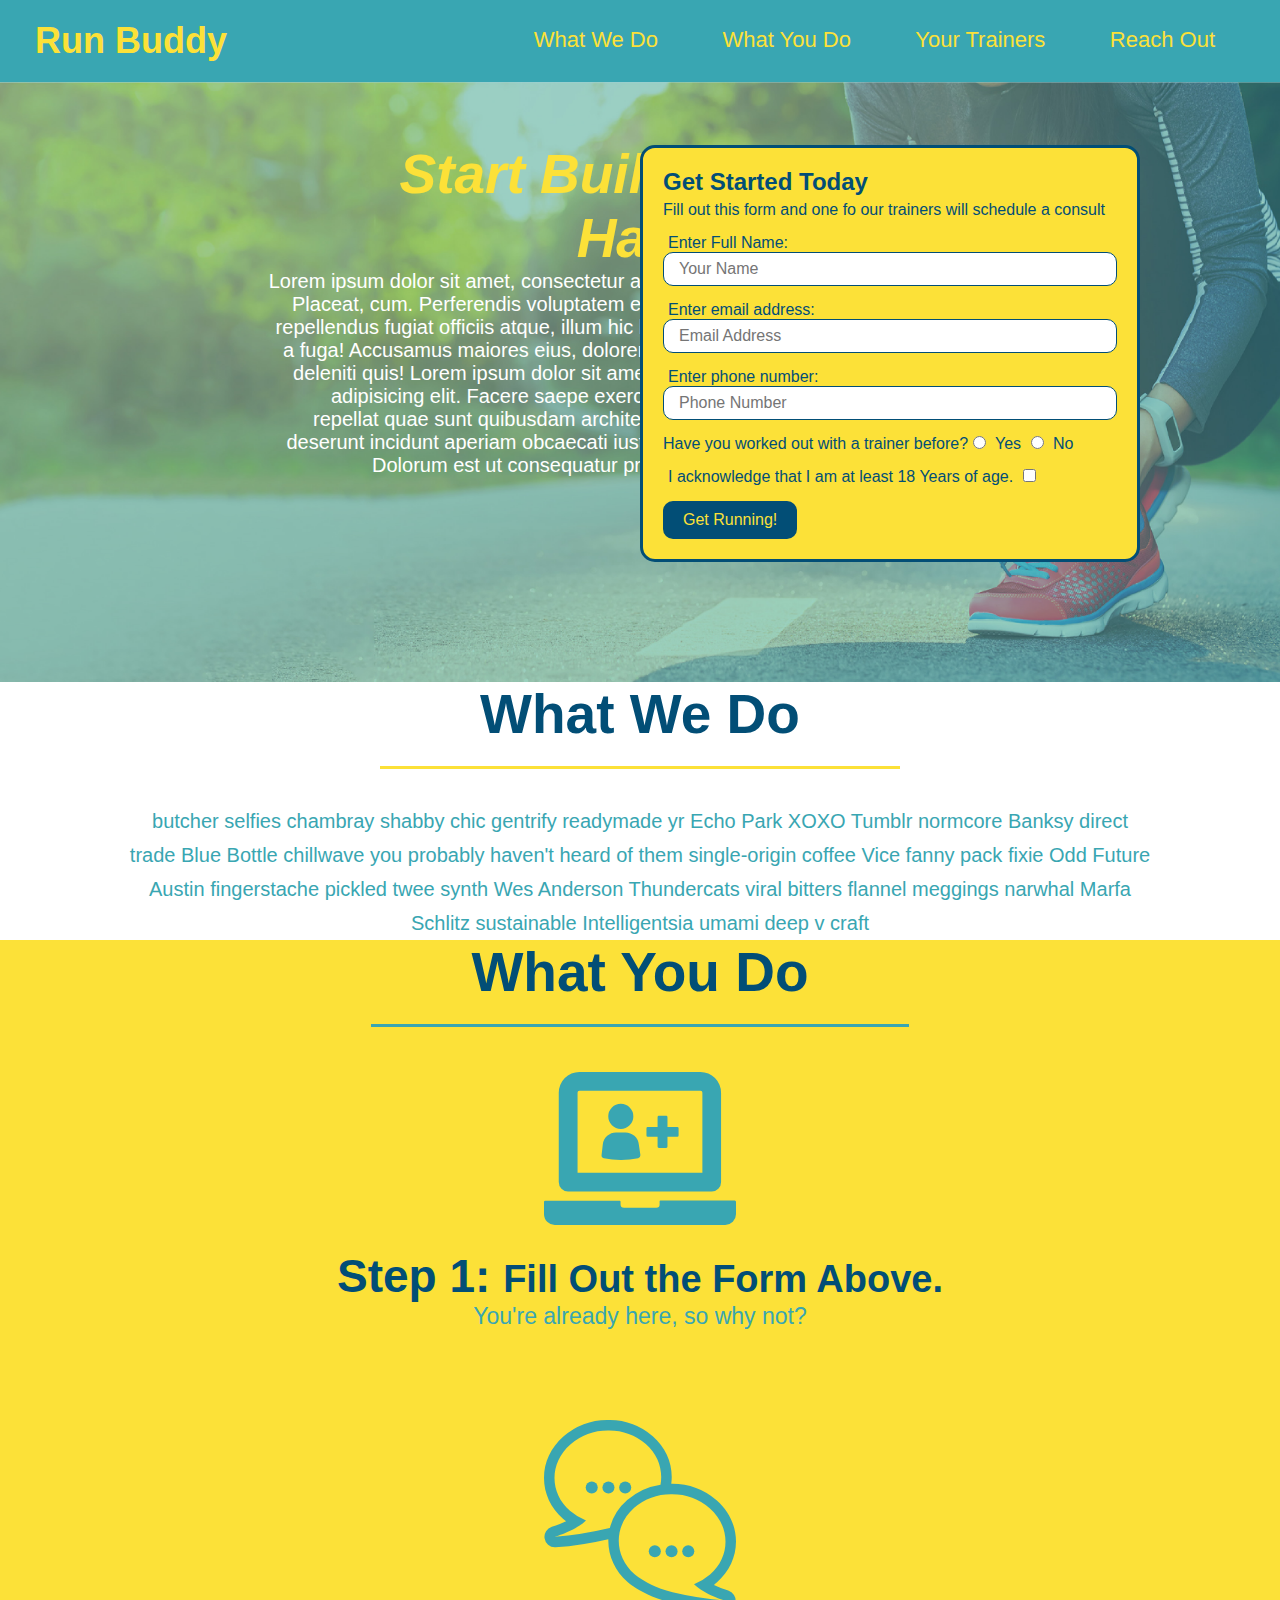
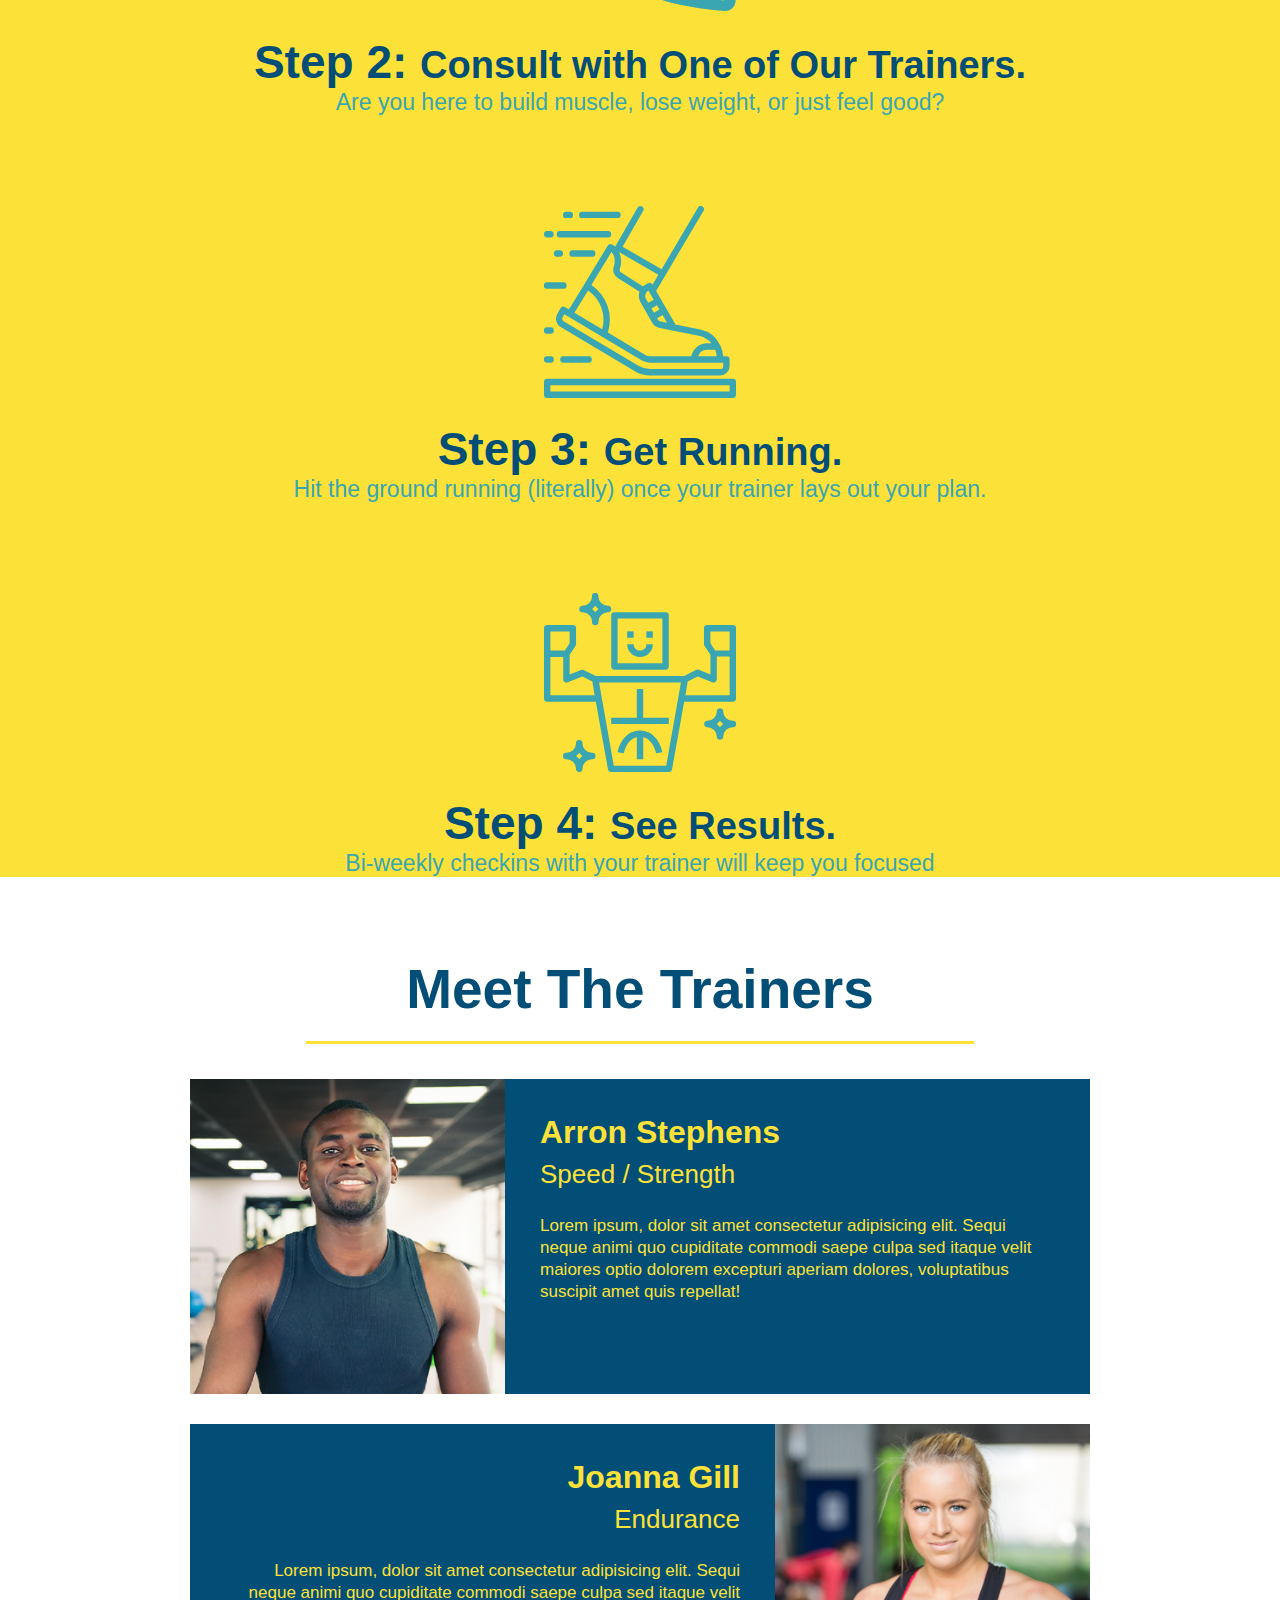
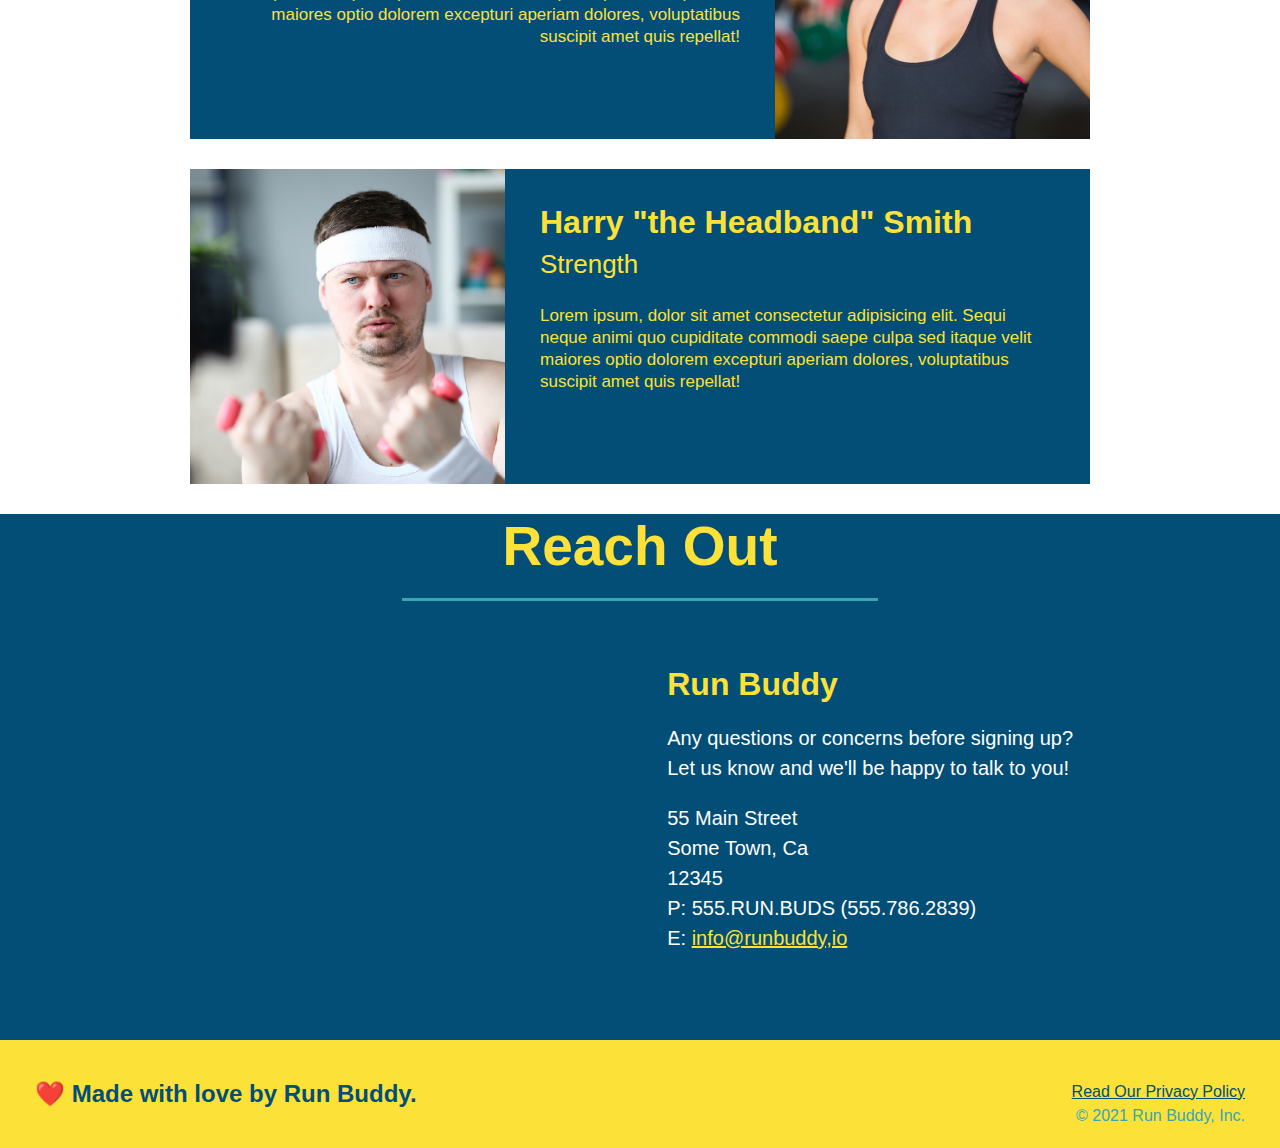
==== commit 0aedca10: "add content to hero, replace image" ====
--- a/index.html
+++ b/index.html
@@ -20,6 +20,19 @@
       </nav>
     </header>
     <section class="hero">
+      <div class="hero-habits">
+        <h1>Start Building Habits.</h1>
+        <p>
+          Lorem ipsum dolor sit amet, consectetur adipisicing elit. Placeat,
+          cum. Perferendis voluptatem exercitationem repellendus fugiat officiis
+          atque, illum hic beatae itaque a fuga! Accusamus maiores eius,
+          doloremque adipisci deleniti quis! Lorem ipsum dolor sit amet
+          consectetur adipisicing elit. Facere saepe exercitationem nisi
+          repellat quae sunt quibusdam architecto, commodi deserunt incidunt
+          aperiam obcaecati iusto asperiores. Dolorum est ut consequatur
+          provident quas!
+        </p>
+      </div>
       <div class="hero-form">
         <h3>Get Started Today</h3>
         <p>
--- a/style.css
+++ b/style.css
@@ -25,6 +25,7 @@
   padding: 20px 35px;
   background-color: #39a6b2;
 }
+
 header nav {
   float: right;
   margin: 7px 0;
@@ -71,7 +72,7 @@
 
 .hero {
   padding: 60px;
-  background-image: url(/images/hero-bg.jpg);
+  background-image: url(/images/flipped-hero.jpg);
   height: 600px;
   background-size: cover;
   background-position: center;
@@ -79,6 +80,7 @@
 }
 
 .hero-form {
+  border-radius: 15px;
   background-color: #fce138;
   padding: 20px;
   width: 500px;
@@ -92,6 +94,24 @@
   right: 140px;
 }
 
+.hero-habits {
+  width: 500px;
+  margin: 0 0 0 200px;
+}
+
+.hero-habits p {
+  text-align: right;
+  font-size: 20px;
+  color: white;
+}
+
+.hero-habits h1 {
+  text-align: right;
+  font-style: italic;
+  font-size: 55px;
+  color: #fce138;
+}
+
 .hero-form h3 {
   font-size: 24px;
   margin: 0;
@@ -102,6 +122,7 @@
 }
 
 .form-imput {
+  border-radius: 10px;
   border: 1px solid #024e76;
   display: block;
   padding: 7px 15px;
@@ -116,6 +137,7 @@
 }
 
 button {
+  border-radius: 10px;
   padding: 10px 20px;
   font-size: 16px;
   background-color: #024e76;
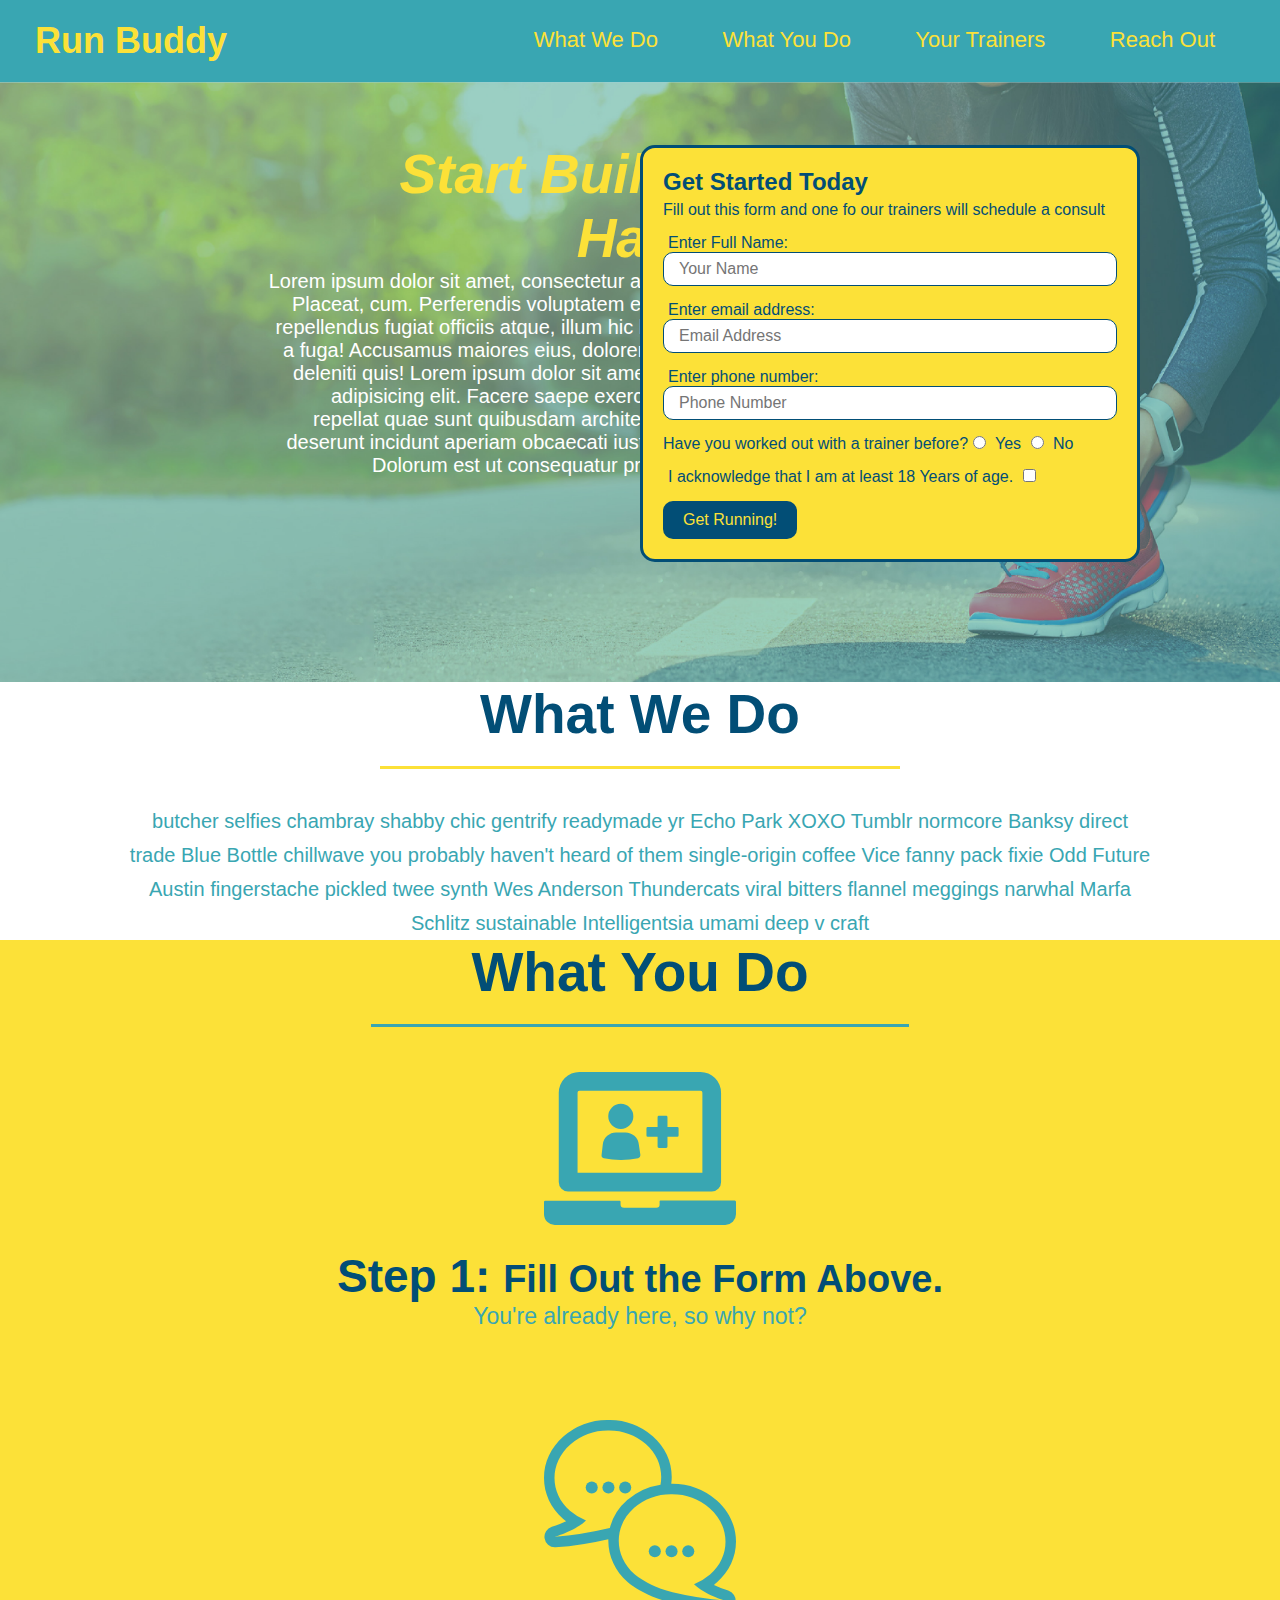
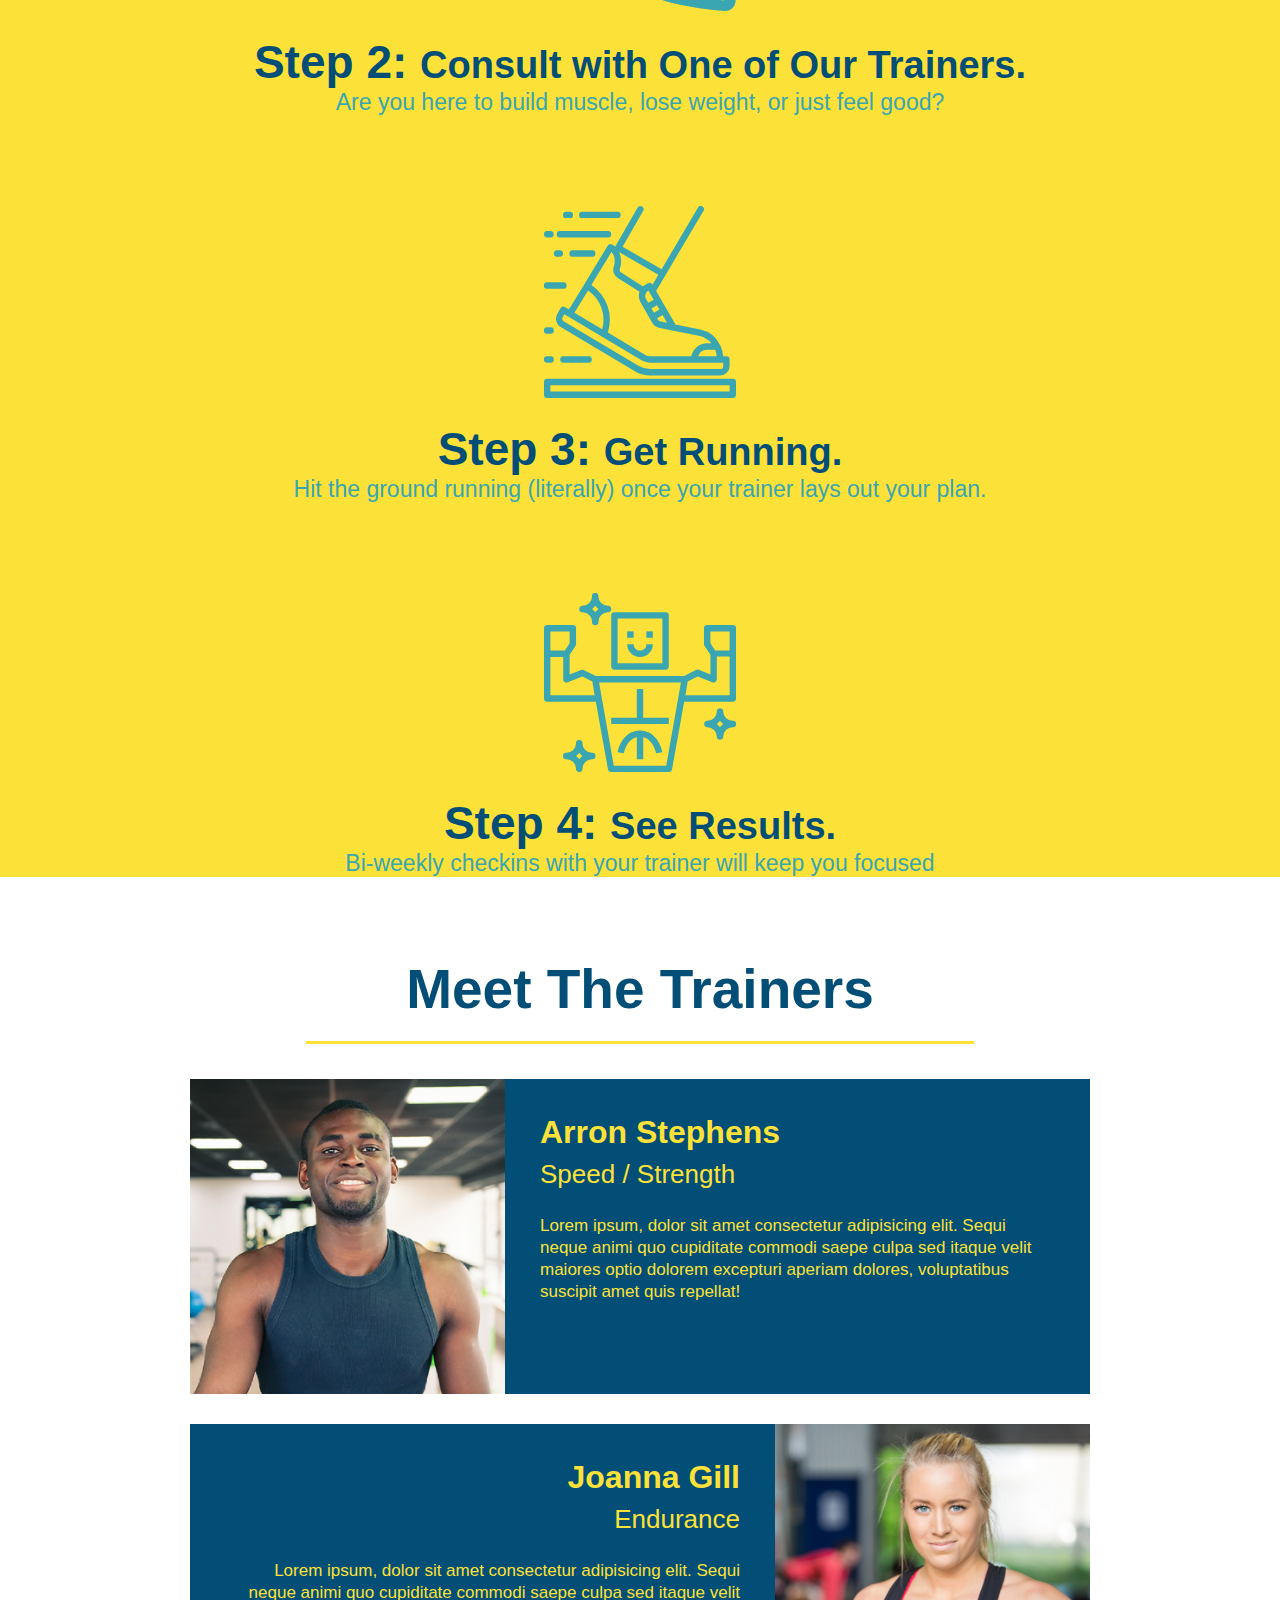
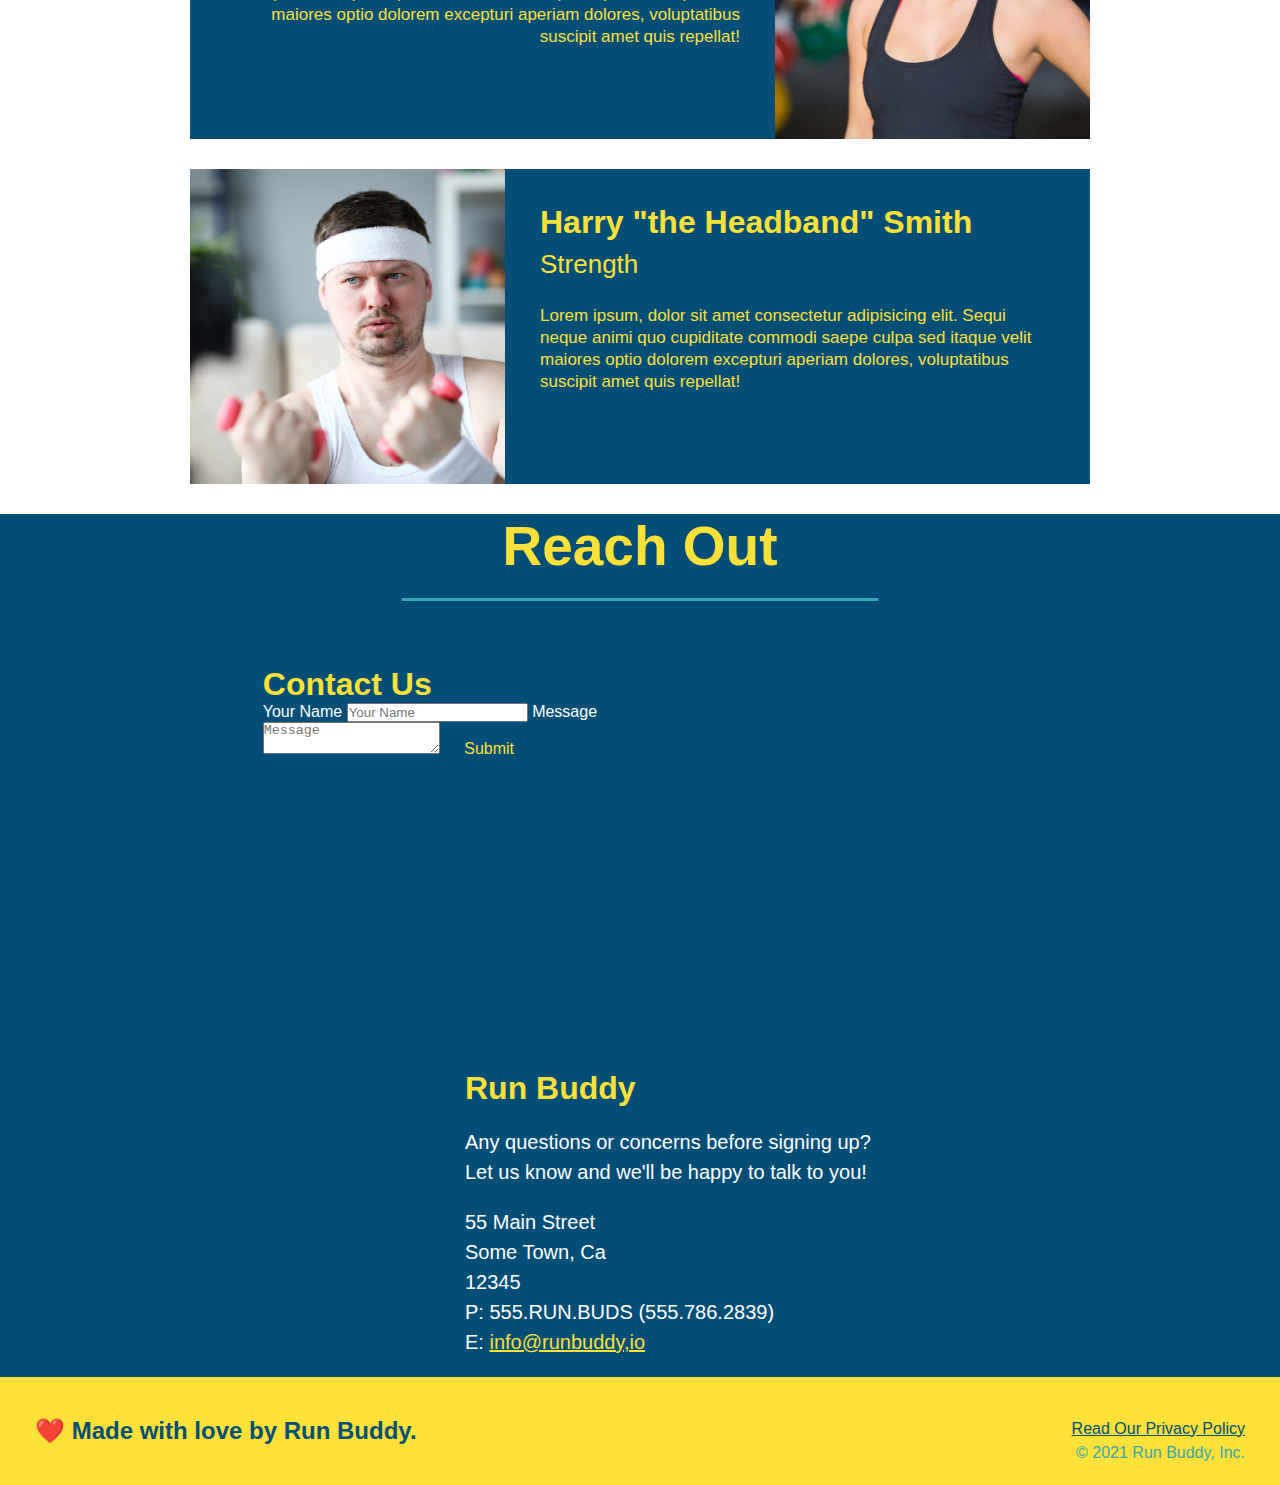
==== commit ea1ac474: "add contact form" ====
--- a/index.html
+++ b/index.html
@@ -173,6 +173,18 @@
     <section id="reach-out" class="contact">
       <h2 class="section-title secondary-border">Reach Out</h2>
       <div class="contact-info">
+        <div class="contact-form">
+          <h3>Contact Us</h3>
+          <form>
+            <label for="contact-name">Your Name</label>
+            <input type="text" id="contact-name" placeholder="Your Name" />
+
+            <label for="contact-message">Message</label>
+            <textarea id="contact-message" placeholder="Message"></textarea>
+
+            <button type="submit">Submit</button>
+          </form>
+        </div>
         <iframe
           src="https://www.google.com/maps/embed?pb=!1m18!1m12!1m3!1d195166.85764876707!2d-122.33954876734413!3d40.153817505942385!2m3!1f0!2f0!3f0!3m2!1i1024!2i768!4f13.1!3m3!1m2!1s0x80828359dcadd0dd%3A0x6235675d4a709898!2sPlanet%20Fitness!5e0!3m2!1sen!2sus!4v1633127228440!5m2!1sen!2sus"
           width="400"
--- a/style.css
+++ b/style.css
@@ -68,6 +68,24 @@
 }
 footer a {
   color: #024e76;
+}
+
+.hero-habits {
+  width: 500px;
+  margin: 0 0 0 200px;
+}
+
+.hero-habits p {
+  text-align: right;
+  font-size: 20px;
+  color: white;
+}
+
+.hero-habits h1 {
+  text-align: right;
+  font-style: italic;
+  font-size: 55px;
+  color: #fce138;
 }
 
 .hero {
@@ -94,24 +112,6 @@
   right: 140px;
 }
 
-.hero-habits {
-  width: 500px;
-  margin: 0 0 0 200px;
-}
-
-.hero-habits p {
-  text-align: right;
-  font-size: 20px;
-  color: white;
-}
-
-.hero-habits h1 {
-  text-align: right;
-  font-style: italic;
-  font-size: 55px;
-  color: #fce138;
-}
-
 .hero-form h3 {
   font-size: 24px;
   margin: 0;
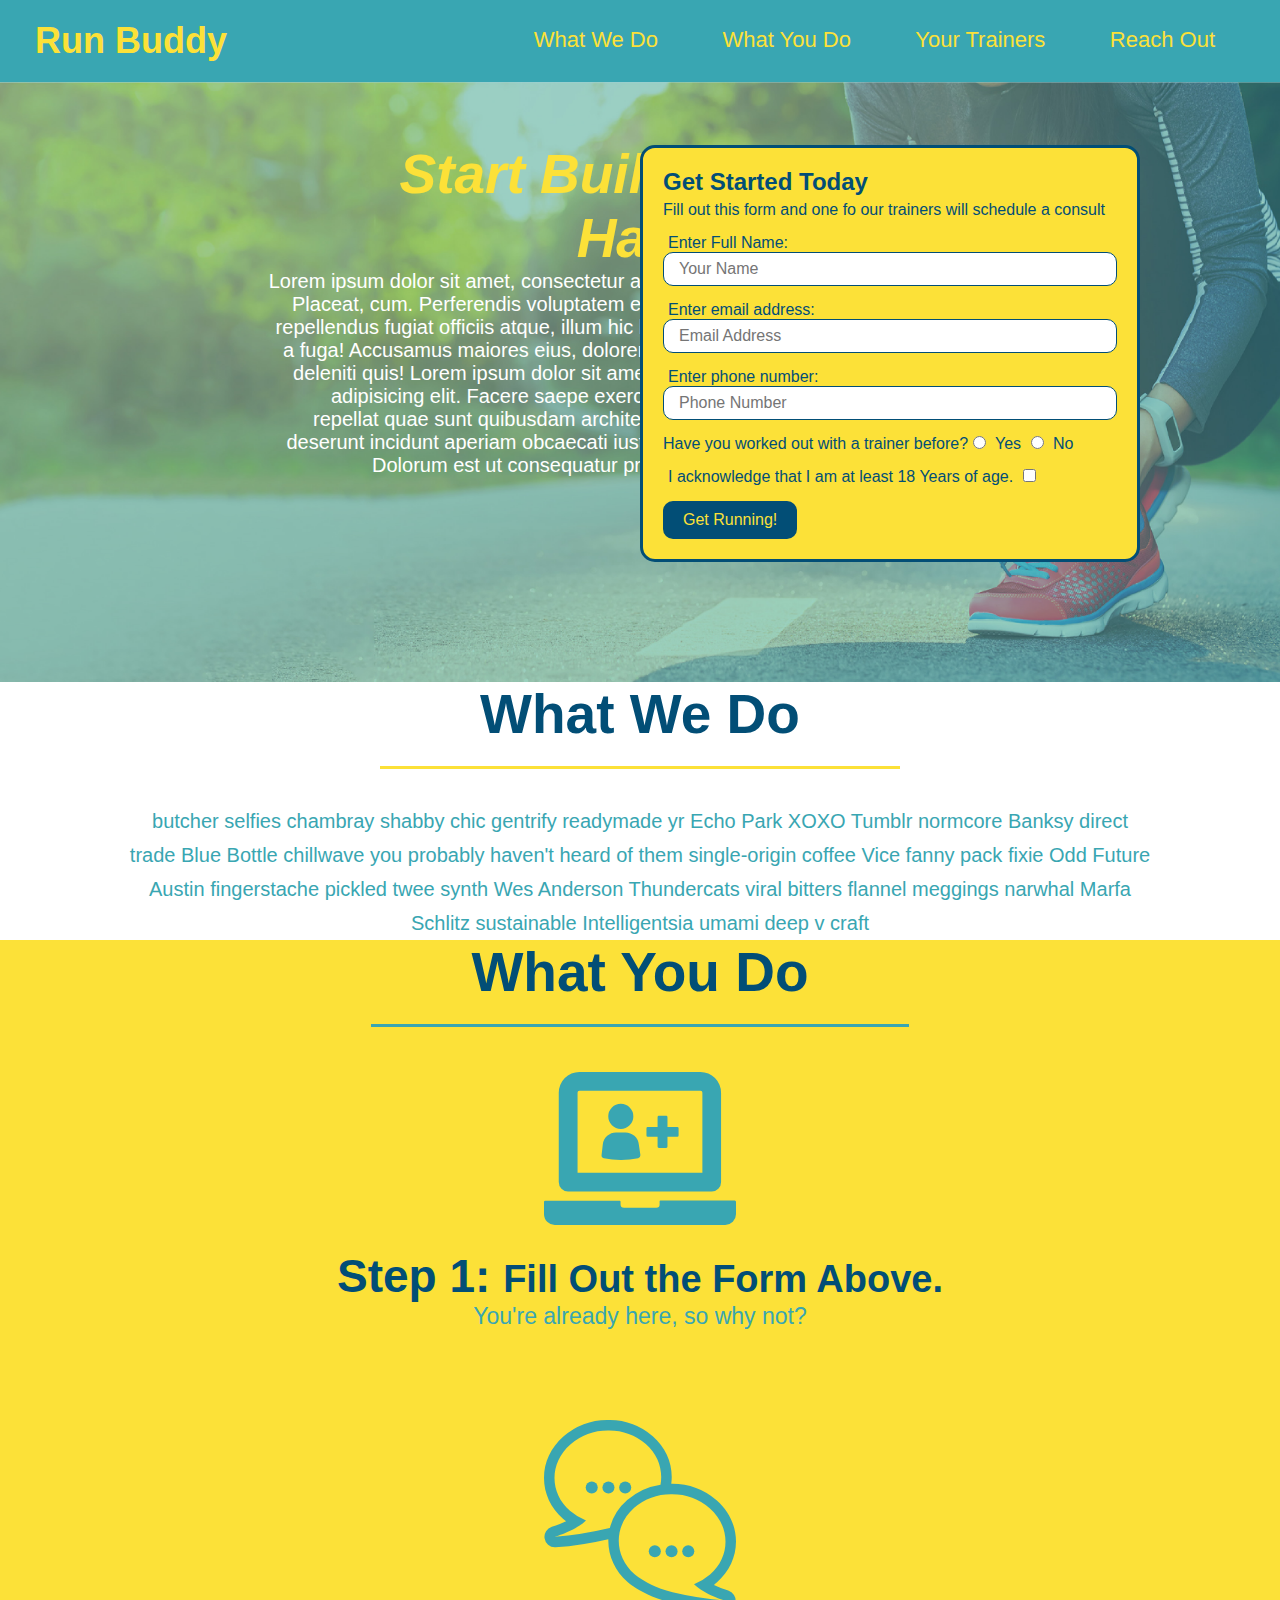
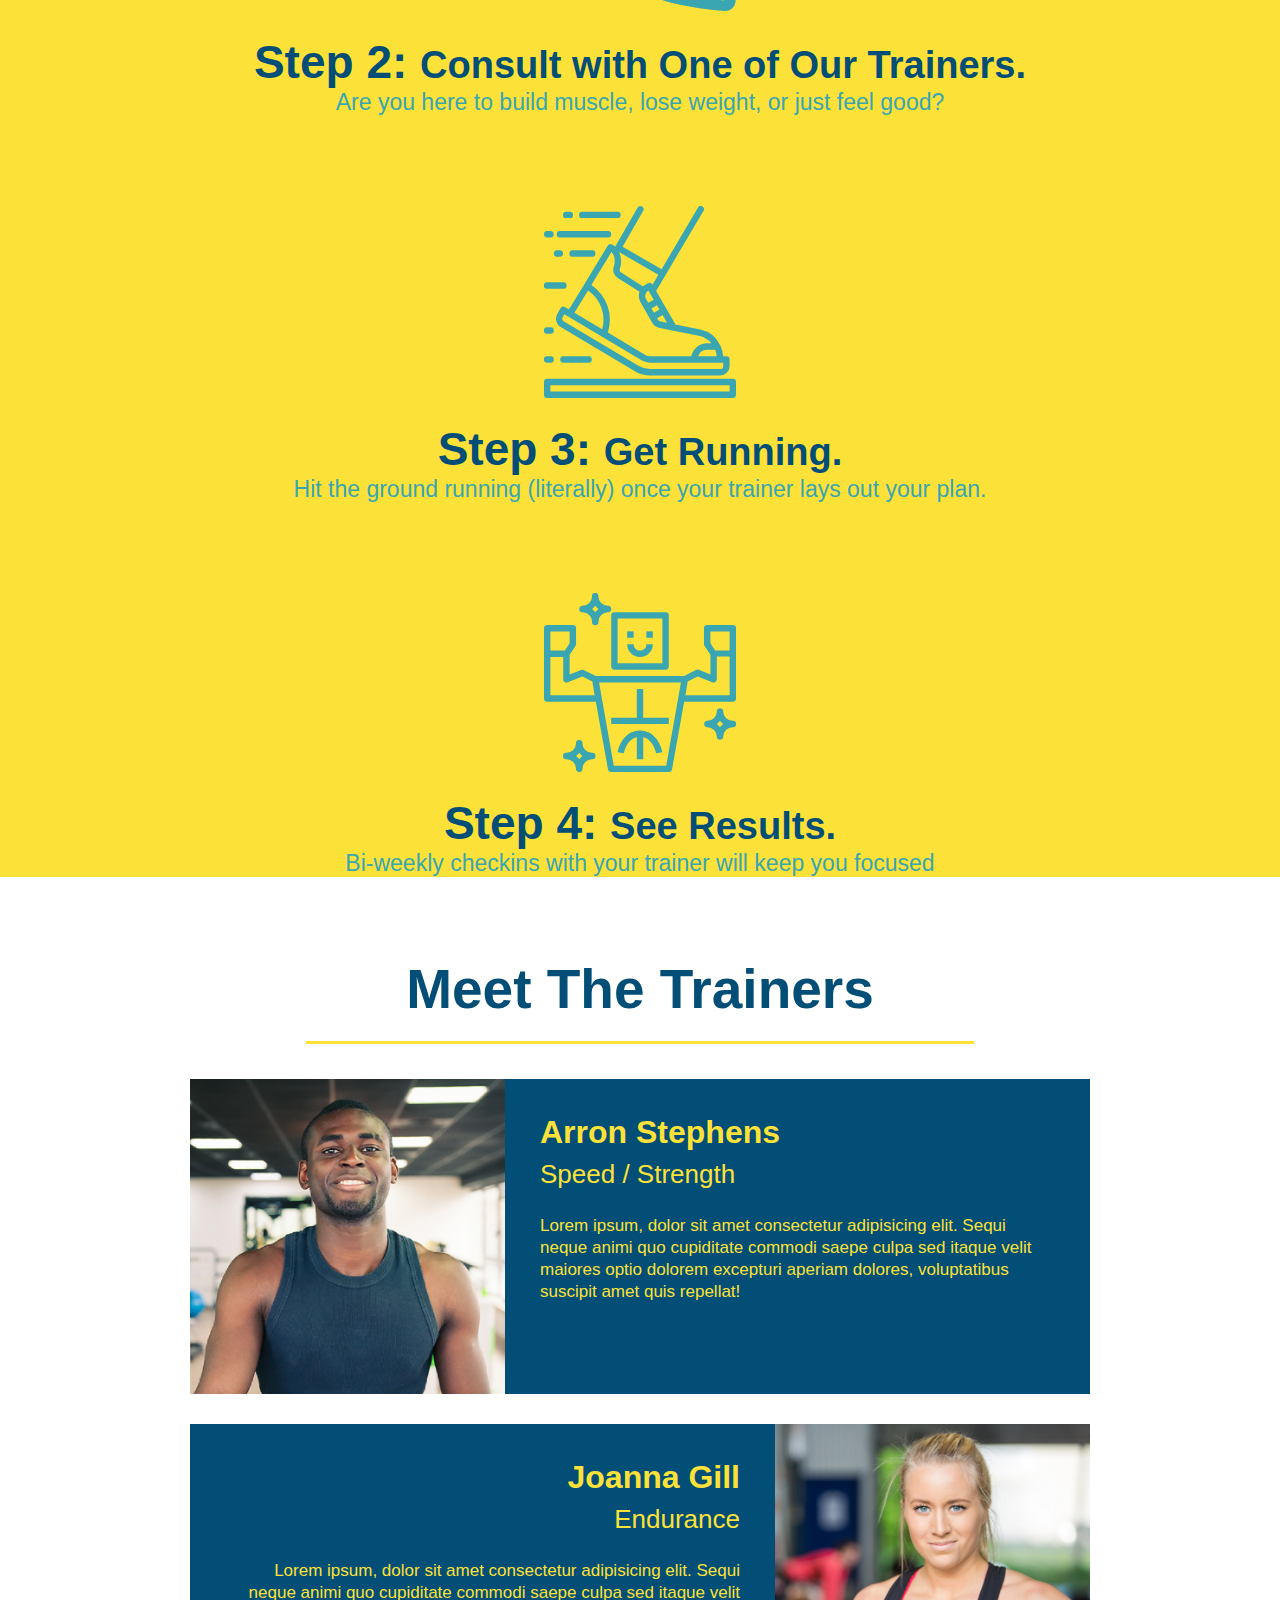
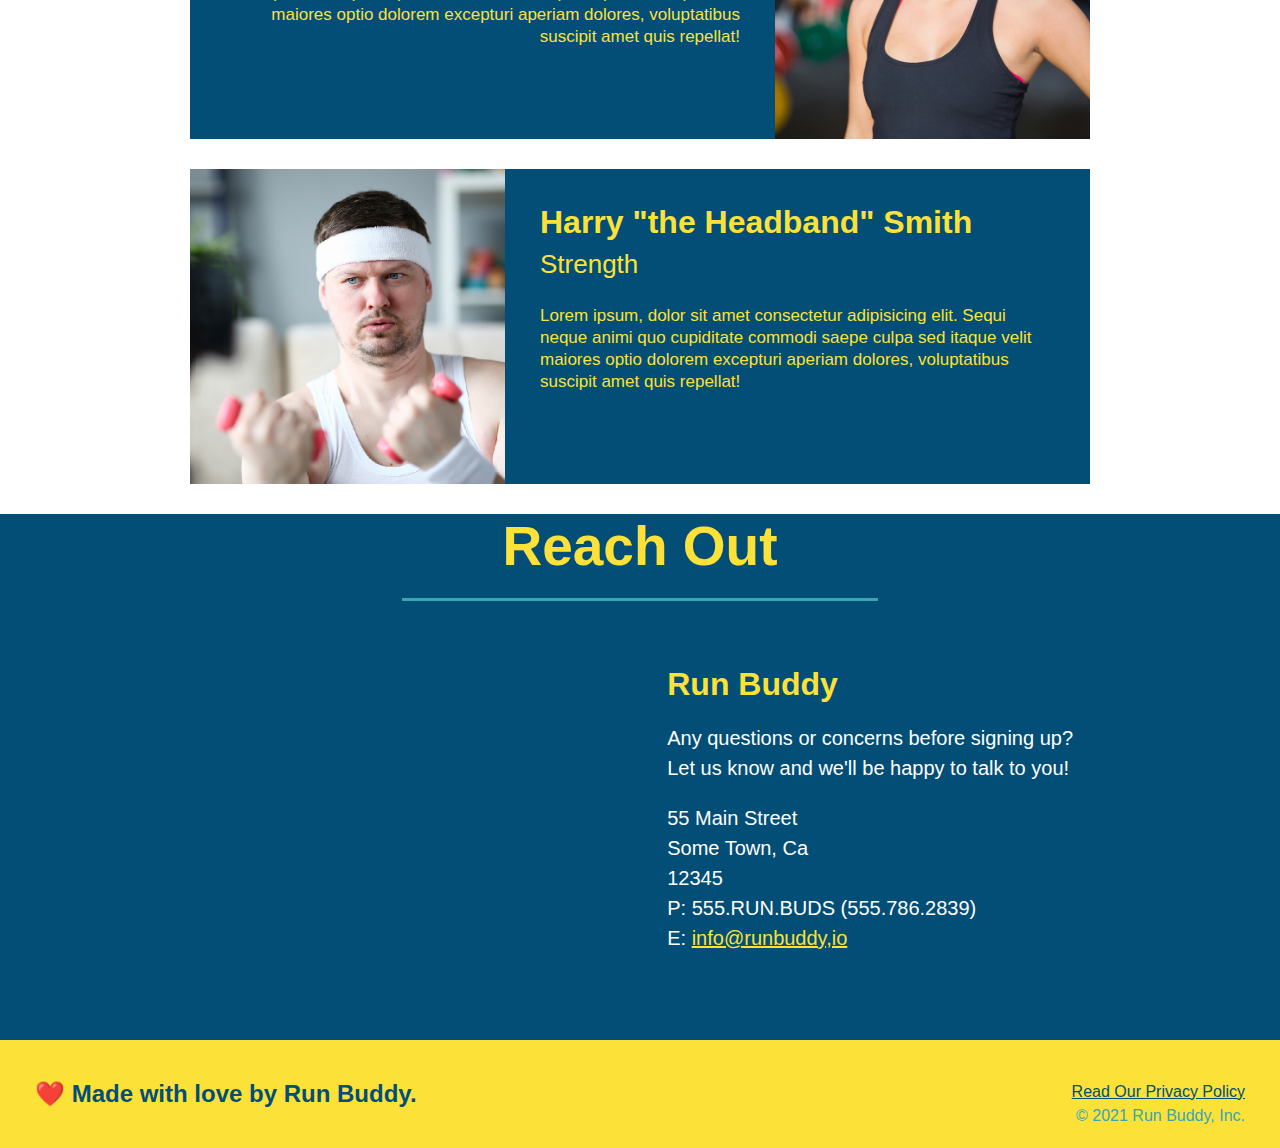
==== commit d03e3c2c: "removed contact form, put in wrong feature" ====
--- a/index.html
+++ b/index.html
@@ -173,18 +173,6 @@
     <section id="reach-out" class="contact">
       <h2 class="section-title secondary-border">Reach Out</h2>
       <div class="contact-info">
-        <div class="contact-form">
-          <h3>Contact Us</h3>
-          <form>
-            <label for="contact-name">Your Name</label>
-            <input type="text" id="contact-name" placeholder="Your Name" />
-
-            <label for="contact-message">Message</label>
-            <textarea id="contact-message" placeholder="Message"></textarea>
-
-            <button type="submit">Submit</button>
-          </form>
-        </div>
         <iframe
           src="https://www.google.com/maps/embed?pb=!1m18!1m12!1m3!1d195166.85764876707!2d-122.33954876734413!3d40.153817505942385!2m3!1f0!2f0!3f0!3m2!1i1024!2i768!4f13.1!3m3!1m2!1s0x80828359dcadd0dd%3A0x6235675d4a709898!2sPlanet%20Fitness!5e0!3m2!1sen!2sus!4v1633127228440!5m2!1sen!2sus"
           width="400"
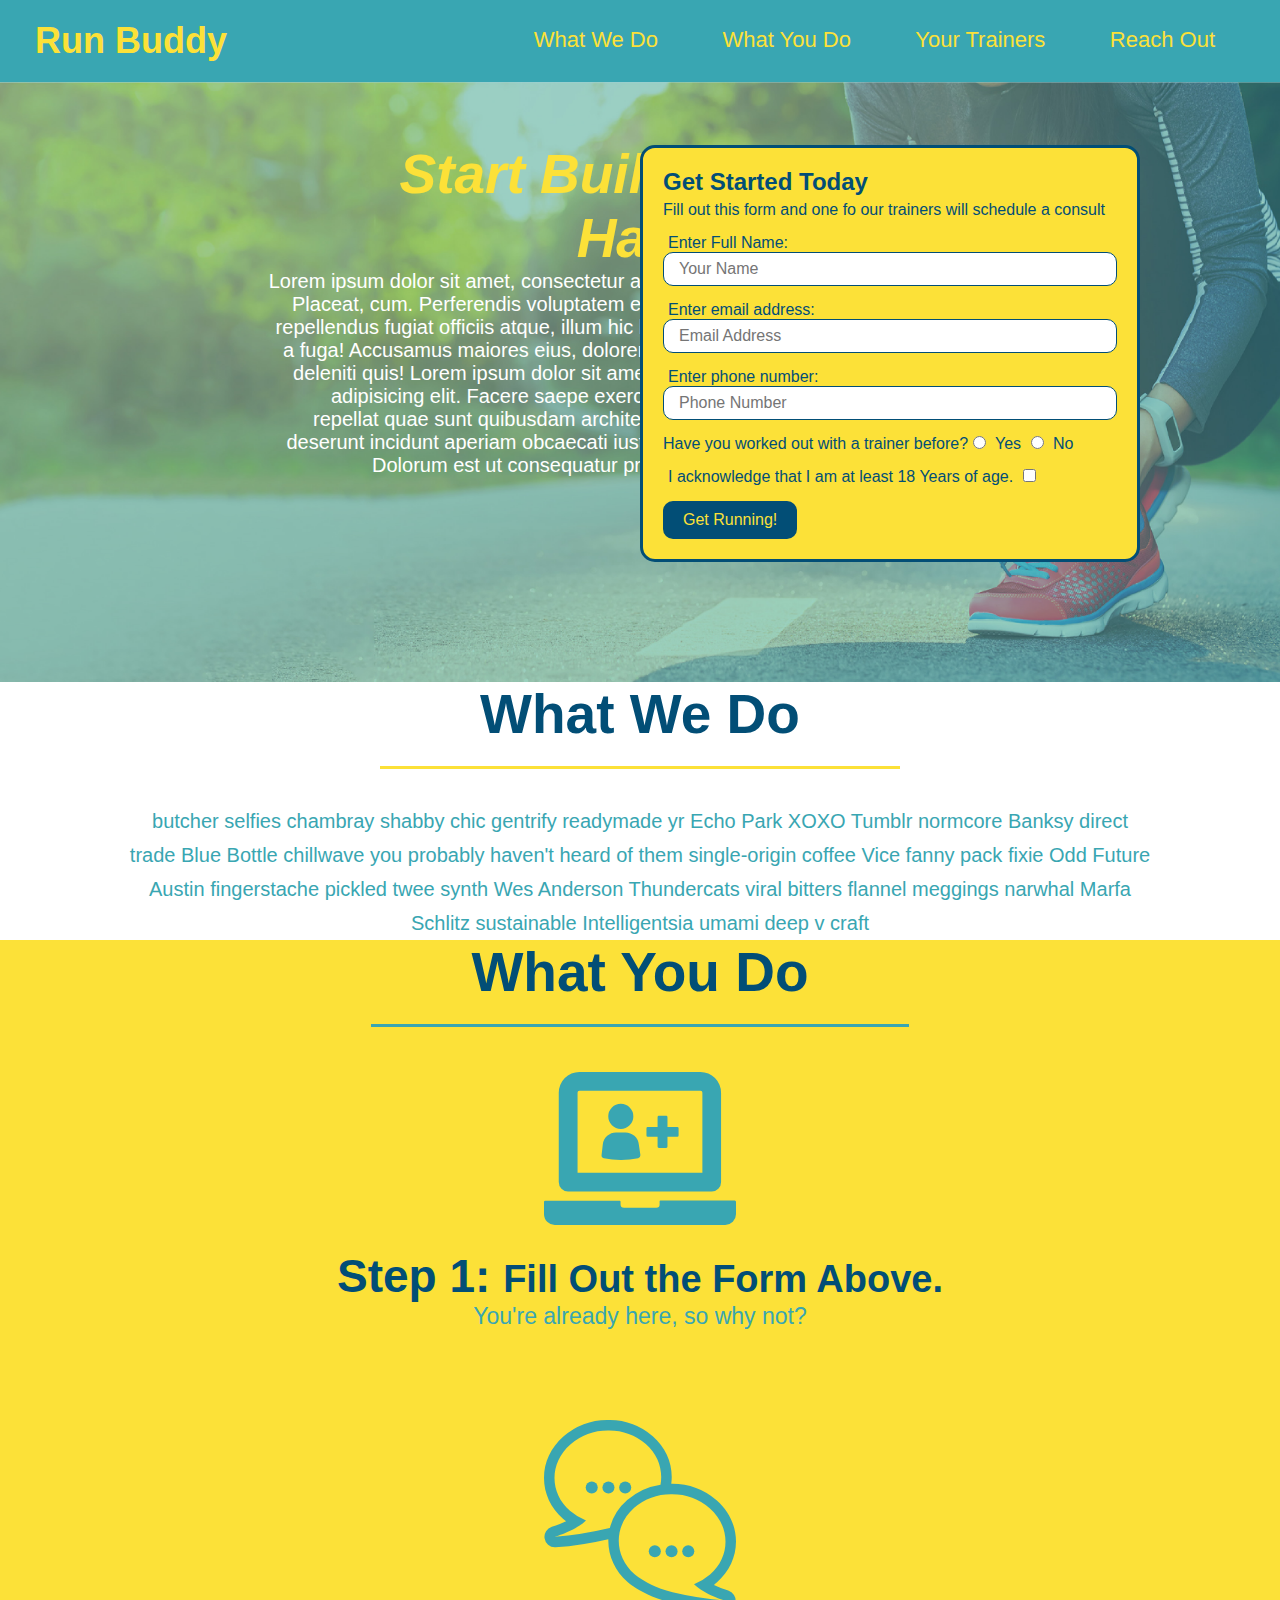
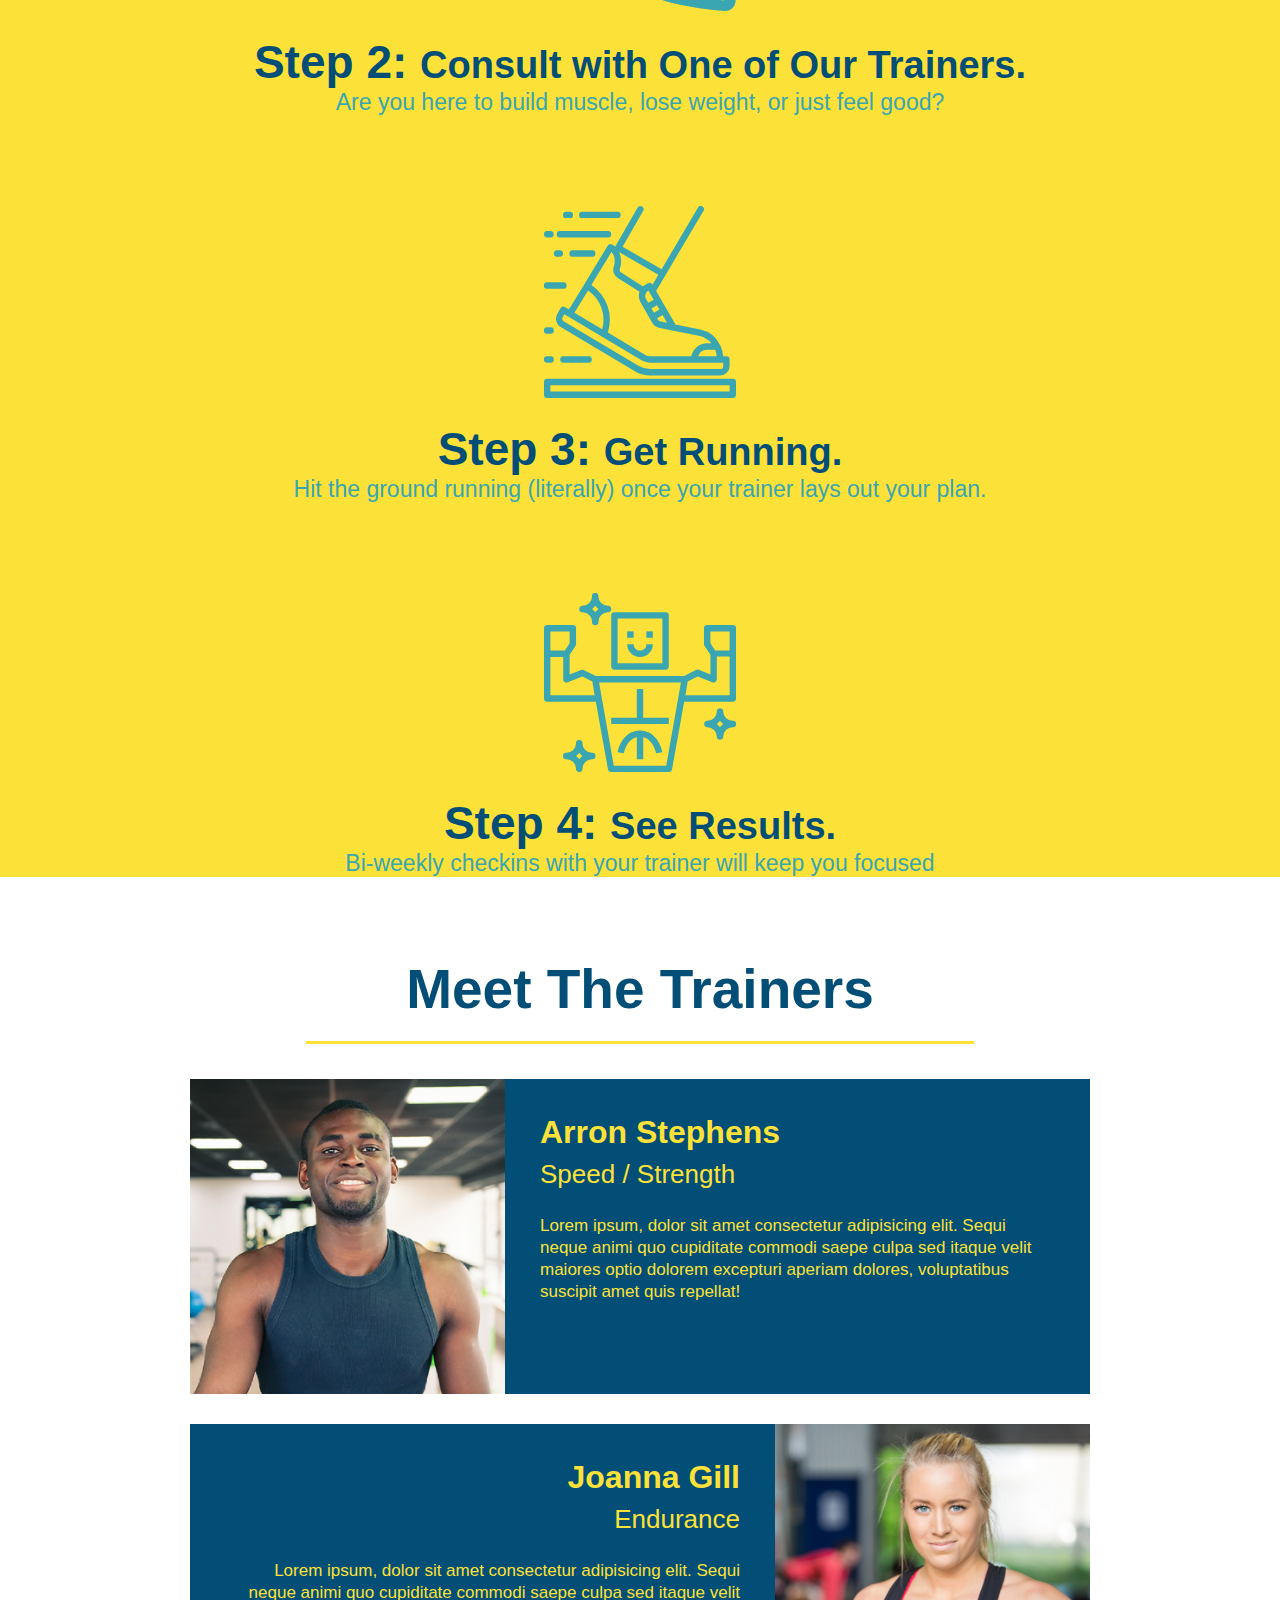
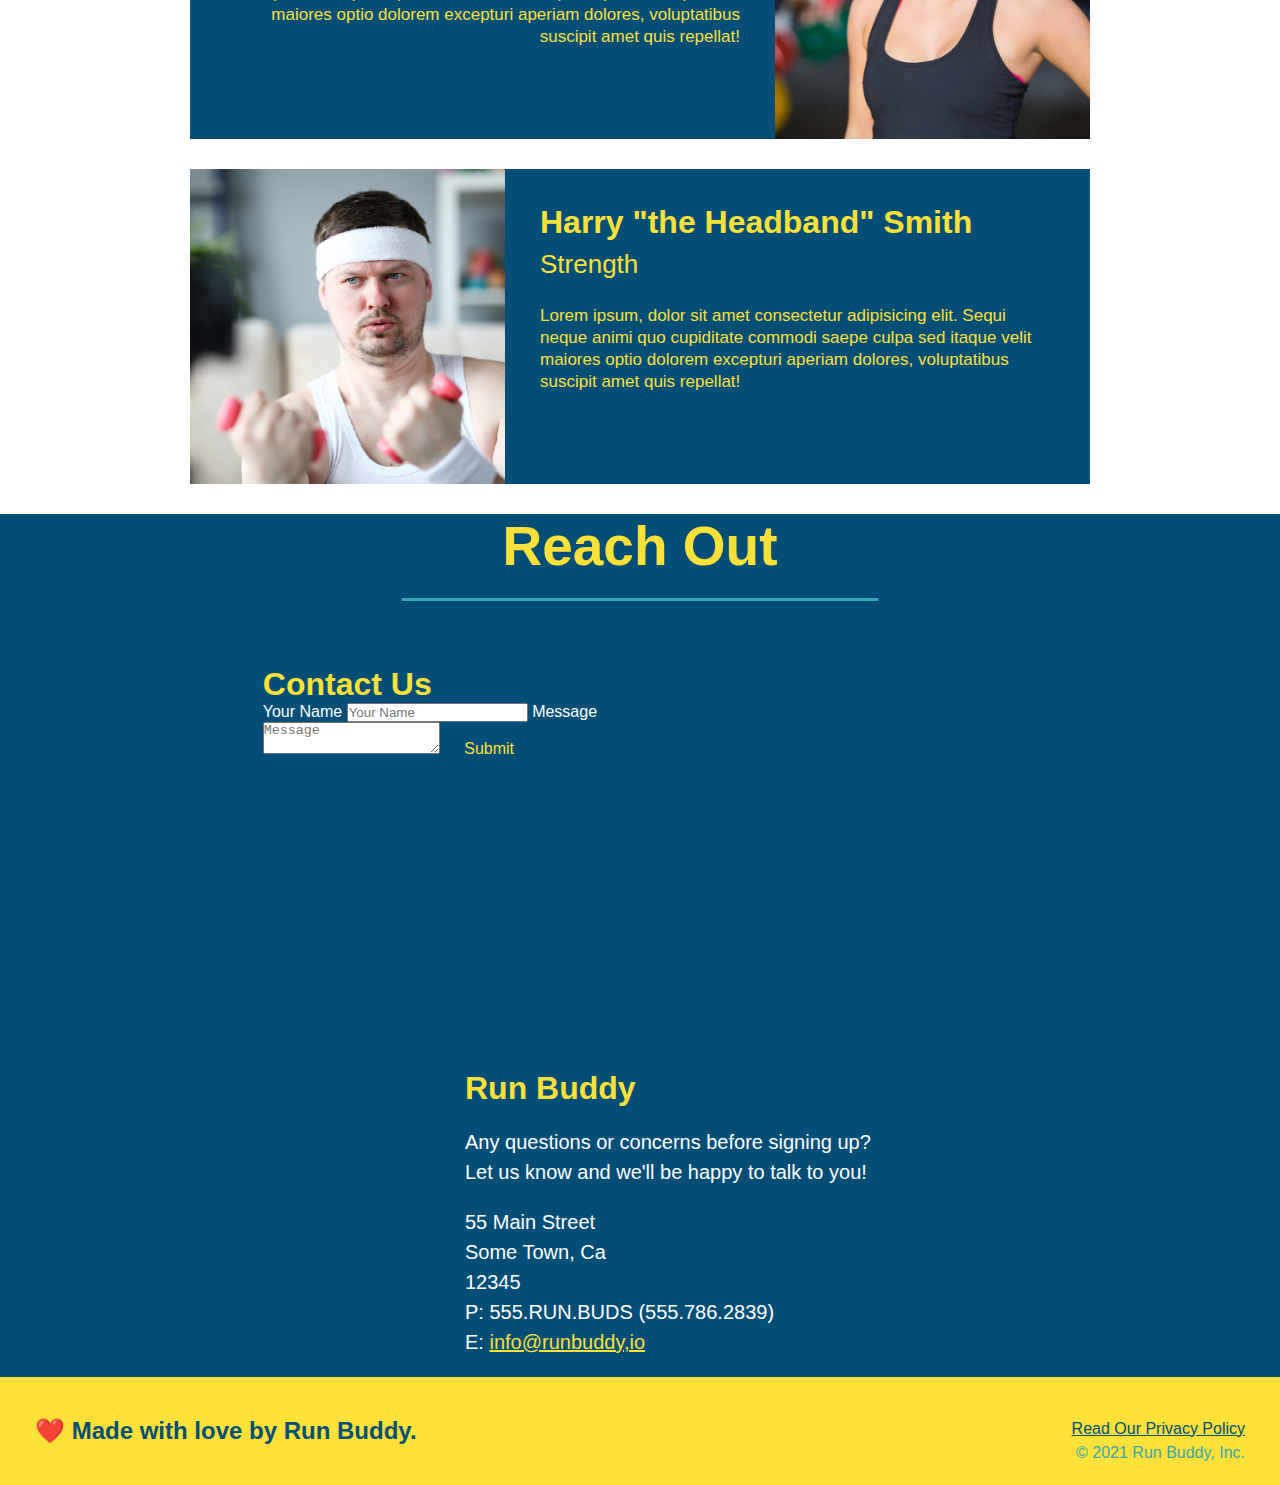
==== commit 527ac5c4: "added contact form" ====
--- a/index.html
+++ b/index.html
@@ -173,6 +173,18 @@
     <section id="reach-out" class="contact">
       <h2 class="section-title secondary-border">Reach Out</h2>
       <div class="contact-info">
+        <div class="contact-form">
+          <h3>Contact Us</h3>
+          <form>
+            <label for="contact-name">Your Name</label>
+            <input type="text" id="contact-name" placeholder="Your Name" />
+
+            <label for="contact-message">Message</label>
+            <textarea id="contact-message" placeholder="Message"></textarea>
+
+            <button type="submit">Submit</button>
+          </form>
+        </div>
         <iframe
           src="https://www.google.com/maps/embed?pb=!1m18!1m12!1m3!1d195166.85764876707!2d-122.33954876734413!3d40.153817505942385!2m3!1f0!2f0!3f0!3m2!1i1024!2i768!4f13.1!3m3!1m2!1s0x80828359dcadd0dd%3A0x6235675d4a709898!2sPlanet%20Fitness!5e0!3m2!1sen!2sus!4v1633127228440!5m2!1sen!2sus"
           width="400"
